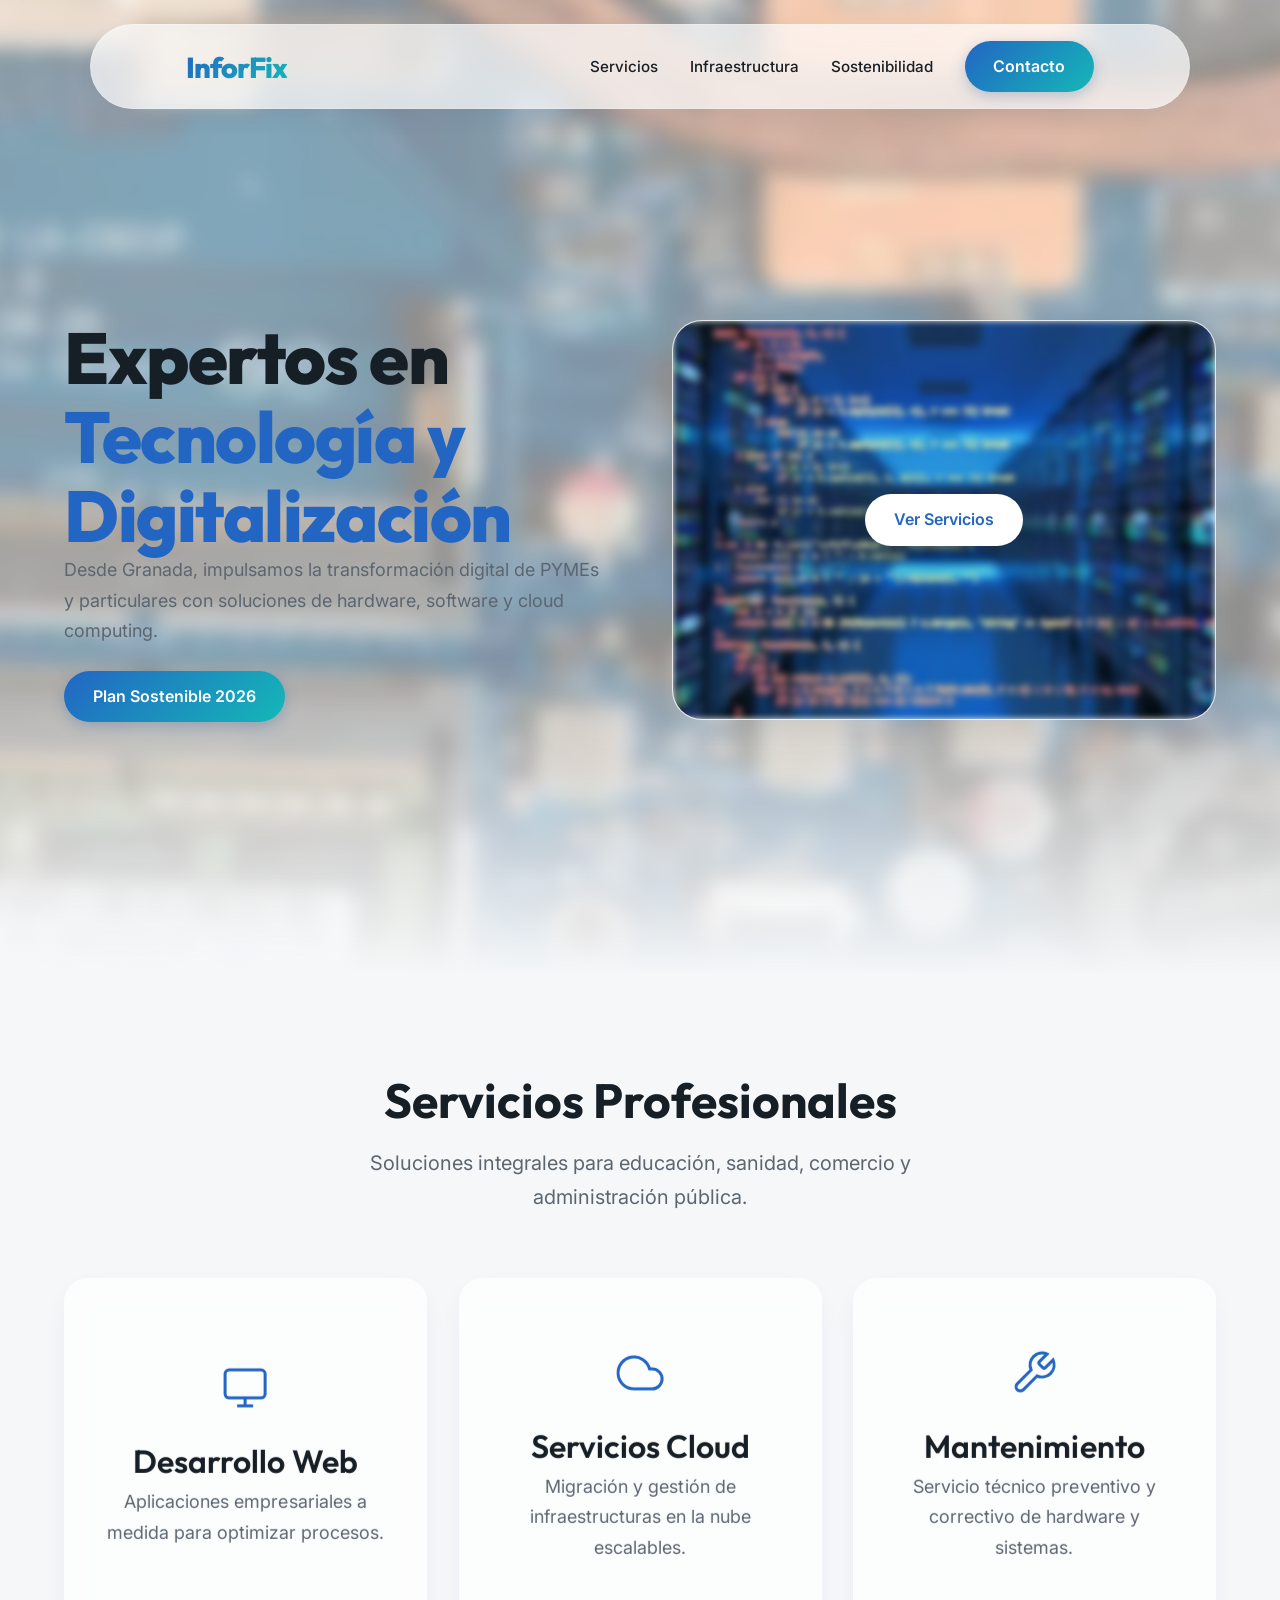
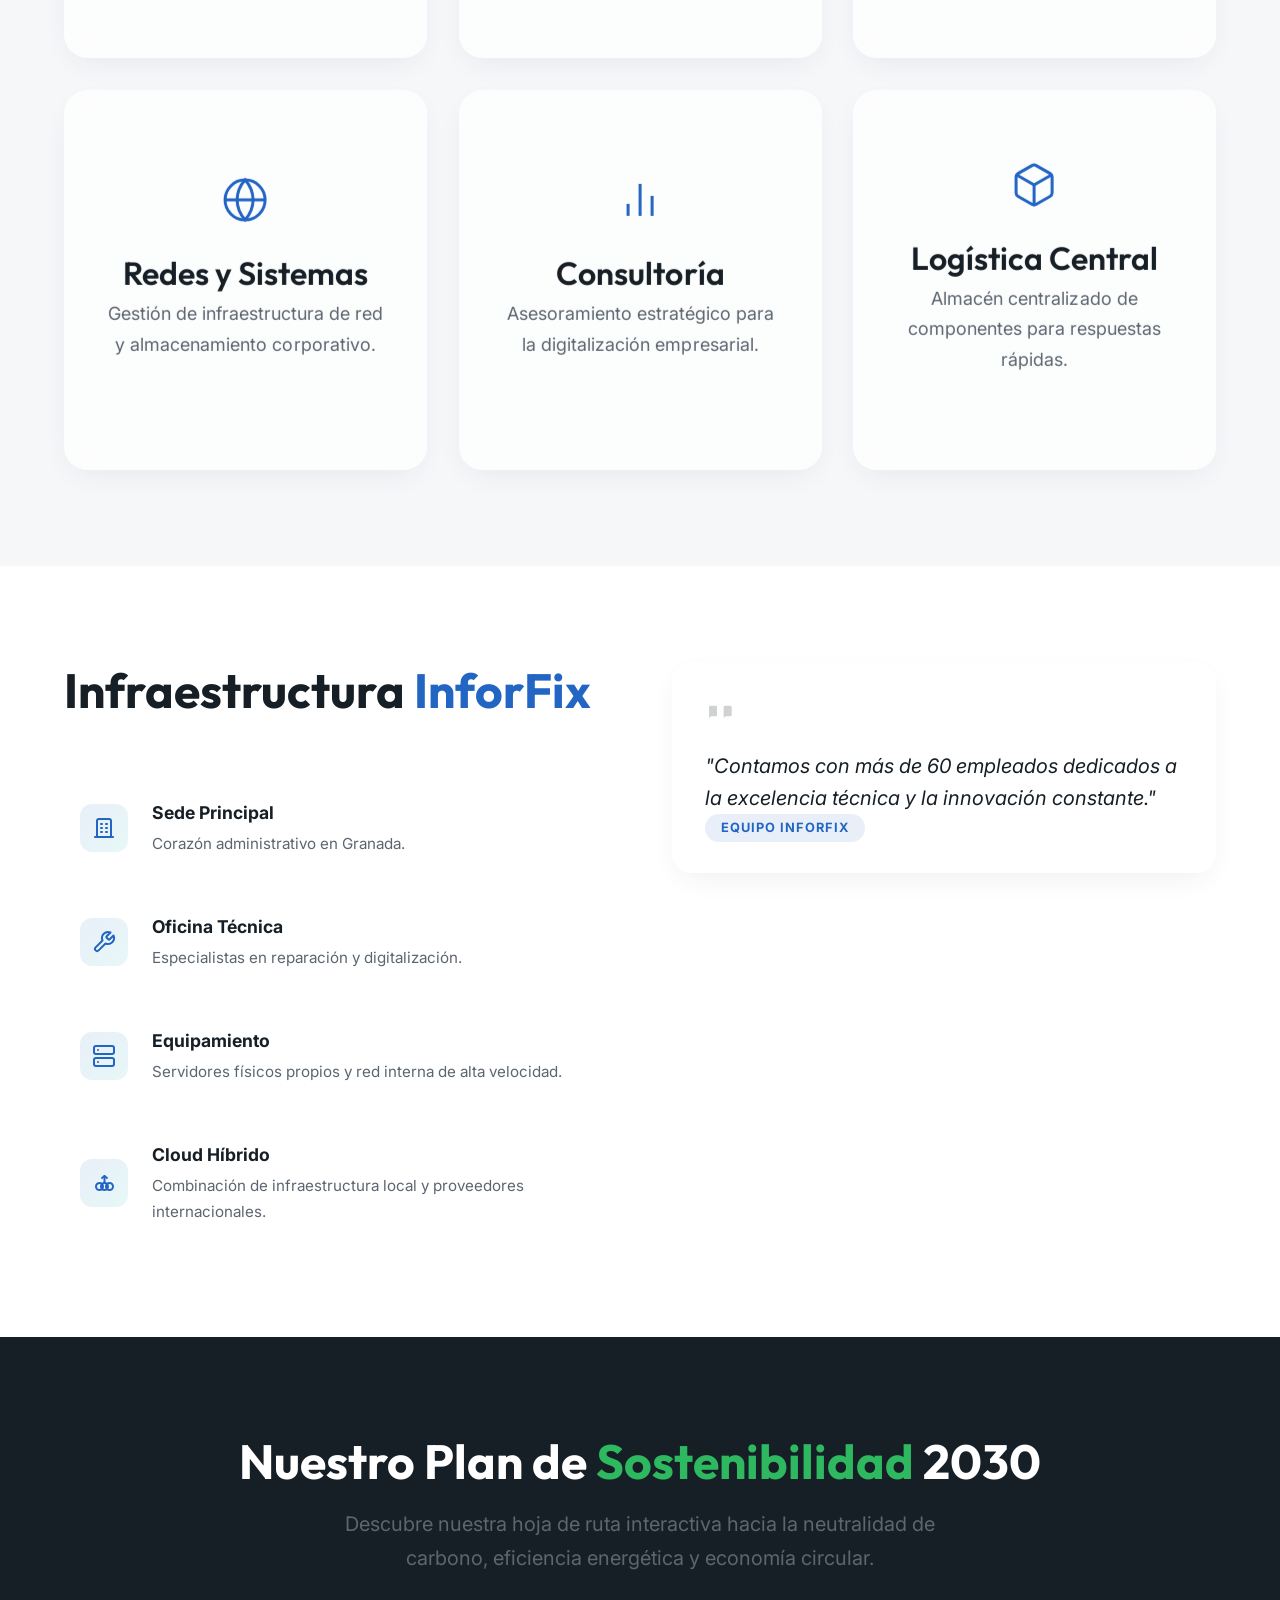
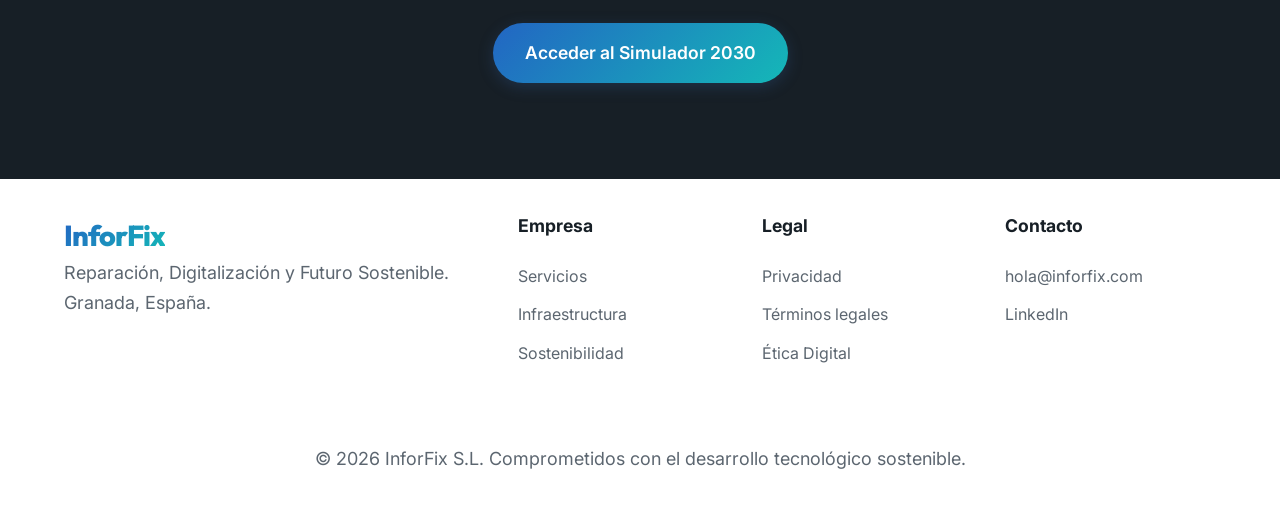
==== index.html @ 0c48928e "style: refactor HTML structure for better readability and update footer with navigation links" ====
<!DOCTYPE html>
<html lang="es">

<head>
    <meta charset="UTF-8">
    <meta name="viewport" content="width=device-width, initial-scale=1.0">
    <title>InforFix | Digitalización y Sostenibilidad</title>

    <!-- SEO Meta Tags -->
    <meta name="description"
        content="InforFix: Líderes en reparación tecnológica, servicios cloud y desarrollo de software en Granada. Comprometidos con la transición hacia una infraestructura sostenible.">
    <meta name="keywords"
        content="InforFix, reparación hardware, digitalización empresas, servicios cloud, Granada, mantenimiento sistemas, sostenibilidad tecnológica">
    <meta name="author" content="InforFix Digital">

    <!-- Preconnect to Google Fonts -->
    <link rel="preconnect" href="https://fonts.googleapis.com">
    <link rel="preconnect" href="https://fonts.gstatic.com" crossorigin>
    <link
        href="https://fonts.googleapis.com/css2?family=Inter:wght@300;400;600;800&family=Outfit:wght@300;400;600;800&display=swap"
        rel="stylesheet">

    <!-- Stylesheets -->
    <link rel="stylesheet" href="css/main.css">
    <link rel="stylesheet" href="css/layout.css">
    <link rel="stylesheet" href="css/components.css">

    <!-- Favicon -->
    <link rel="icon" type="image/svg+xml" href="assets/img/logo.svg">
</head>

<body>
    <header id="main-header" class="glass">
        <nav class="container">
            <div class="mobile-top-bar">
                <div class="logo">
                    <span class="gradient-text">InforFix</span>
                </div>
                <button class="mobile-menu-toggle" aria-label="Toggle Menu">
                    <span class="bar"></span>
                    <span class="bar"></span>
                </button>
            </div>
            <ul class="nav-links">
                <li><a href="#services" class="nav-item">Servicios</a></li>
                <li><a href="#infra" class="nav-item">Infraestructura</a></li>
                <li><a href="sostenibilidad.html" class="nav-item">Sostenibilidad</a></li>
                <li><a href="#contact" class="btn btn-primary">Contacto</a></li>
            </ul>
        </nav>
    </header>

    <main>
        <section id="home" class="hero section">
            <div class="hero-bg-wrapper">
                <img src="assets/img/background_hero.webp" alt="" class="hero-bg-img">
            </div>
            <div class="container hero-grid">
                <div class="hero-content">
                    <h1 class="reveal-text">Expertos en <span class="accent">Tecnología y Digitalización</span></h1>
                    <p class="fade-in">Desde Granada, impulsamos la transformación digital de PYMEs y particulares con
                        soluciones de hardware, software y cloud computing.</p>
                    <div class="cta-group">
                        <a href="sostenibilidad.html" class="btn btn-primary">Plan Sostenible 2026</a>
                    </div>
                </div>
                <div class="hero-visual glass">
                    <img src="assets/img/hero_card.webp" alt="InforFix Services" class="hero-card-img">
                    <a href="#services" class="btn btn-primary hero-center-btn">Ver Servicios</a>
                </div>
            </div>
        </section>

        <section id="services" class="section bg-light">
            <div class="container">
                <h2 class="section-title text-center">Servicios Profesionales</h2>
                <p class="section-subtitle text-center">Soluciones integrales para educación, sanidad, comercio y
                    administración pública.</p>

                <div class="grid col-3 gap-2 mt-4">
                    <!-- Card 1 -->
                    <div class="card-container fade-in">
                        <div class="card-inner">
                            <div class="card-front glass glass-hover">
                                <div class="card-icon">
                                    <svg width="48" height="48" viewBox="0 0 24 24" xmlns="http://www.w3.org/2000/svg"
                                        aria-hidden="true">
                                        <rect x="2" y="3" width="20" height="14" rx="2" ry="2"></rect>
                                        <line x1="8" y1="21" x2="16" y2="21"></line>
                                        <line x1="12" y1="17" x2="12" y2="21"></line>
                                    </svg>
                                </div>
                                <h3>Desarrollo Web</h3>
                                <p>Aplicaciones empresariales a medida para optimizar procesos.</p>
                            </div>
                            <div class="card-back">
                                <div class="card-icon">
                                    <svg width="48" height="48" viewBox="0 0 24 24" xmlns="http://www.w3.org/2000/svg"
                                        aria-hidden="true">
                                        <rect x="2" y="3" width="20" height="14" rx="2" ry="2"></rect>
                                        <line x1="8" y1="21" x2="16" y2="21"></line>
                                        <line x1="12" y1="17" x2="12" y2="21"></line>
                                    </svg>
                                </div>
                                <h3>Detalles Técnicos</h3>
                                <p>Soluciones full-stack, integración de e-commerce avanzada y optimización extrema de
                                    rendimiento SEO para máxima visibilidad.</p>
                            </div>
                        </div>
                    </div>

                    <!-- Card 2 -->
                    <div class="card-container fade-in">
                        <div class="card-inner">
                            <div class="card-front glass glass-hover">
                                <div class="card-icon">
                                    <svg width="48" height="48" viewBox="0 0 24 24" xmlns="http://www.w3.org/2000/svg"
                                        aria-hidden="true">
                                        <path d="M18 10h-1.26A8 8 0 1 0 9 20h9a5 5 0 0 0 0-10z"></path>
                                    </svg>
                                </div>
                                <h3>Servicios Cloud</h3>
                                <p>Migración y gestión de infraestructuras en la nube escalables.</p>
                            </div>
                            <div class="card-back">
                                <div class="card-icon">
                                    <svg width="48" height="48" viewBox="0 0 24 24" xmlns="http://www.w3.org/2000/svg"
                                        aria-hidden="true">
                                        <path d="M18 10h-1.26A8 8 0 1 0 9 20h9a5 5 0 0 0 0-10z"></path>
                                    </svg>
                                </div>
                                <h3>Nube Avanzada</h3>
                                <p>Gestión experta en Azure y AWS, despliegue de nubes híbridas y planes robustos de
                                    redundancia de datos críticos.</p>
                            </div>
                        </div>
                    </div>

                    <!-- Card 3 -->
                    <div class="card-container fade-in">
                        <div class="card-inner">
                            <div class="card-front glass glass-hover">
                                <div class="card-icon">
                                    <svg width="48" height="48" viewBox="0 0 24 24" xmlns="http://www.w3.org/2000/svg"
                                        aria-hidden="true">
                                        <path
                                            d="M14.7 6.3a1 1 0 0 0 0 1.4l1.6 1.6a1 1 0 0 0 1.4 0l3.77-3.77a6 6 0 0 1-7.94 7.94l-6.91 6.91a2.12 2.12 0 0 1-3-3l6.91-6.91a6 6 0 0 1 7.94-7.94l-3.76 3.76z">
                                        </path>
                                    </svg>
                                </div>
                                <h3>Mantenimiento</h3>
                                <p>Servicio técnico preventivo y correctivo de hardware y sistemas.</p>
                            </div>
                            <div class="card-back">
                                <div class="card-icon">
                                    <svg width="48" height="48" viewBox="0 0 24 24" xmlns="http://www.w3.org/2000/svg"
                                        aria-hidden="true">
                                        <path
                                            d="M14.7 6.3a1 1 0 0 0 0 1.4l1.6 1.6a1 1 0 0 0 1.4 0l3.77-3.77a6 6 0 0 1-7.94 7.94l-6.91 6.91a2.12 2.12 0 0 1-3-3l6.91-6.91a6 6 0 0 1 7.94-7.94l-3.76 3.76z">
                                        </path>
                                    </svg>
                                </div>
                                <h3>Soporte 24/7</h3>
                                <p>Gestión integral del ciclo de vida del hardware, reparaciones exprés in-situ y
                                    monitorización remota preventiva.</p>
                            </div>
                        </div>
                    </div>

                    <!-- Card 4 -->
                    <div class="card-container fade-in">
                        <div class="card-inner">
                            <div class="card-front glass glass-hover">
                                <div class="card-icon">
                                    <svg width="48" height="48" viewBox="0 0 24 24" xmlns="http://www.w3.org/2000/svg"
                                        aria-hidden="true">
                                        <circle cx="12" cy="12" r="10"></circle>
                                        <line x1="2" y1="12" x2="22" y2="12"></line>
                                        <path
                                            d="M12 2a15.3 15.3 0 0 1 4 10 15.3 15.3 0 0 1-4 10 15.3 15.3 0 0 1-4-10 15.3 15.3 0 0 1 4-10z">
                                        </path>
                                    </svg>
                                </div>
                                <h3>Redes y Sistemas</h3>
                                <p>Gestión de infraestructura de red y almacenamiento corporativo.</p>
                            </div>
                            <div class="card-back">
                                <div class="card-icon">
                                    <svg width="48" height="48" viewBox="0 0 24 24" xmlns="http://www.w3.org/2000/svg"
                                        aria-hidden="true">
                                        <circle cx="12" cy="12" r="10"></circle>
                                        <line x1="2" y1="12" x2="22" y2="12"></line>
                                        <path
                                            d="M12 2a15.3 15.3 0 0 1 4 10 15.3 15.3 0 0 1-4 10 15.3 15.3 0 0 1-4-10 15.3 15.3 0 0 1 4-10z">
                                        </path>
                                    </svg>
                                </div>
                                <h3>Conectividad</h3>
                                <p>Implementación de fibra de proyectos, VPN corporativas seguras, auditorías de
                                    seguridad y virtualización de servidores.</p>
                            </div>
                        </div>
                    </div>

                    <!-- Card 5 -->
                    <div class="card-container fade-in">
                        <div class="card-inner">
                            <div class="card-front glass glass-hover">
                                <div class="card-icon">
                                    <svg width="48" height="48" viewBox="0 0 24 24" xmlns="http://www.w3.org/2000/svg"
                                        aria-hidden="true">
                                        <line x1="18" y1="20" x2="18" y2="10"></line>
                                        <line x1="12" y1="20" x2="12" y2="4"></line>
                                        <line x1="6" y1="20" x2="6" y2="14"></line>
                                    </svg>
                                </div>
                                <h3>Consultoría</h3>
                                <p>Asesoramiento estratégico para la digitalización empresarial.</p>
                            </div>
                            <div class="card-back">
                                <div class="card-icon">
                                    <svg width="48" height="48" viewBox="0 0 24 24" xmlns="http://www.w3.org/2000/svg"
                                        aria-hidden="true">
                                        <line x1="18" y1="20" x2="18" y2="10"></line>
                                        <line x1="12" y1="20" x2="12" y2="4"></line>
                                        <line x1="6" y1="20" x2="6" y2="14"></line>
                                    </svg>
                                </div>
                                <h3>Estrategia Digital</h3>
                                <p>Auditoría de infraestructuras IT existentes, análisis de ROI tecnológico y creación
                                    de hojas de ruta para la transformación digital.</p>
                            </div>
                        </div>
                    </div>

                    <!-- Card 6 -->
                    <div class="card-container fade-in">
                        <div class="card-inner">
                            <div class="card-front glass glass-hover">
                                <div class="card-icon">
                                    <svg width="48" height="48" viewBox="0 0 24 24" xmlns="http://www.w3.org/2000/svg"
                                        aria-hidden="true">
                                        <path
                                            d="M21 16V8a2 2 0 0 0-1-1.73l-7-4a2 2 0 0 0-2 0l-7 4A2 2 0 0 0 3 8v8a2 2 0 0 0 1 1.73l7 4a2 2 0 0 0 2 0l7-4A2 2 0 0 0 21 16z">
                                        </path>
                                        <polyline points="3.27 6.96 12 12.01 20.73 6.96"></polyline>
                                        <line x1="12" y1="22.08" x2="12" y2="12"></line>
                                    </svg>
                                </div>
                                <h3>Logística Central</h3>
                                <p>Almacén centralizado de componentes para respuestas rápidas.</p>
                            </div>
                            <div class="card-back">
                                <div class="card-icon">
                                    <svg width="48" height="48" viewBox="0 0 24 24" xmlns="http://www.w3.org/2000/svg"
                                        aria-hidden="true">
                                        <path
                                            d="M21 16V8a2 2 0 0 0-1-1.73l-7-4a2 2 0 0 0-2 0l-7 4A2 2 0 0 0 3 8v8a2 2 0 0 0 1 1.73l7 4a2 2 0 0 0 2 0l7-4A2 2 0 0 0 21 16z">
                                        </path>
                                        <polyline points="3.27 6.96 12 12.01 20.73 6.96"></polyline>
                                        <line x1="12" y1="22.08" x2="12" y2="12"></line>
                                    </svg>
                                </div>
                                <h3>Suministros</h3>
                                <p>Control de inventario de componentes críticos y distribución inmediata de repuestos
                                    originales para minimizar tiempos de inactividad.</p>
                            </div>
                        </div>
                    </div>
                </div>
            </div>
        </section>

        <section id="infra" class="section">
            <div class="container">
                <div class="grid col-2 gap-4 items-center">
                    <div class="infra-content">
                        <h2 class="section-title">Infraestructura <span class="accent">InforFix</span></h2>
                        <div class="infra-grid mt-4">
                            <div class="infra-item fade-in">
                                <div class="infra-icon-wrapper">
                                    <svg width="24" height="24" viewBox="0 0 24 24" fill="none" stroke="currentColor" stroke-width="2" stroke-linecap="round" stroke-linejoin="round"><path d="M3 21h18"></path><path d="M9 8h1"></path><path d="M9 12h1"></path><path d="M9 16h1"></path><path d="M14 8h1"></path><path d="M14 12h1"></path><path d="M14 16h1"></path><path d="M5 21V5a2 2 0 0 1 2-2h10a2 2 0 0 1 2 2v16"></path></svg>
                                </div>
                                <div class="infra-text">
                                    <strong>Sede Principal</strong>
                                    <p>Corazón administrativo en Granada.</p>
                                </div>
                            </div>
                            <div class="infra-item fade-in">
                                <div class="infra-icon-wrapper">
                                    <svg width="24" height="24" viewBox="0 0 24 24" fill="none" stroke="currentColor" stroke-width="2" stroke-linecap="round" stroke-linejoin="round"><path d="M14.7 6.3a1 1 0 0 0 0 1.4l1.6 1.6a1 1 0 0 0 1.4 0l3.77-3.77a6 6 0 0 1-7.94 7.94l-6.91 6.91a2.12 2.12 0 0 1-3-3l6.91-6.91a6 6 0 0 1 7.94-7.94l-3.76 3.76z"></path></svg>
                                </div>
                                <div class="infra-text">
                                    <strong>Oficina Técnica</strong>
                                    <p>Especialistas en reparación y digitalización.</p>
                                </div>
                            </div>
                            <div class="infra-item fade-in">
                                <div class="infra-icon-wrapper">
                                    <svg width="24" height="24" viewBox="0 0 24 24" fill="none" stroke="currentColor" stroke-width="2" stroke-linecap="round" stroke-linejoin="round"><rect x="2" y="2" width="20" height="8" rx="2" ry="2"></rect><rect x="2" y="14" width="20" height="8" rx="2" ry="2"></rect><line x1="6" y1="6" x2="6.01" y2="6"></line><line x1="6" y1="18" x2="6.01" y2="18"></line></svg>
                                </div>
                                <div class="infra-text">
                                    <strong>Equipamiento</strong>
                                    <p>Servidores físicos propios y red interna de alta velocidad.</p>
                                </div>
                            </div>
                            <div class="infra-item fade-in">
                                <div class="infra-icon-wrapper">
                                    <svg width="24" height="24" viewBox="0 0 24 24" fill="none" stroke="currentColor" stroke-width="2" stroke-linecap="round" stroke-linejoin="round"><path d="M17.5 19a3.5 3.5 0 1 1 0-7 3.5 3.5 0 0 1 0 7z"></path><path d="M12.5 19a3.5 3.5 0 1 1 0-7 3.5 3.5 0 0 1 0 7z"></path><path d="M7.5 19a3.5 3.5 0 1 1 0-7 3.5 3.5 0 0 1 0 7z"></path><path d="M12.5 12V5"></path><path d="M10 7l2.5-2 2.5 2"></path></svg>
                                </div>
                                <div class="infra-text">
                                    <strong>Cloud Híbrido</strong>
                                    <p>Combinación de infraestructura local y proveedores internacionales.</p>
                                </div>
                            </div>
                        </div>
                    </div>
                    <div class="quote-card fade-in">
                        <div class="glass-box">
                            <div class="quote-icon">
                                <svg width="32" height="32" viewBox="0 0 24 24" fill="currentColor" opacity="0.2"><path d="M14.017 21L14.017 18C14.017 16.8954 14.9124 16 16.017 16H19.017C19.5693 16 20.017 15.5523 20.017 15V9C20.017 8.44772 19.5693 8 19.017 8H15.017C14.4647 8 14.017 8.44772 14.017 9V15M3.017 21L3.017 18C3.017 16.8954 3.91243 16 5.017 16H8.017C8.56928 16 9.017 15.5523 9.017 15V9C9.017 8.44772 8.56928 8 8.017 8H4.017C3.46472 8 3.017 8.44772 3.017 9V15"></path></svg>
                            </div>
                            <blockquote>
                                "Contamos con más de 60 empleados dedicados a la excelencia técnica y la innovación constante."
                            </blockquote>
                            <div class="quote-author mt-2">
                                <span class="badge badge-primary">Equipo InforFix</span>
                            </div>
                        </div>
                    </div>
                </div>
            </div>
        </section>

        <section id="sustainability-cta" class="section bg-dark text-white text-center">
            <div class="container fade-in">
                <h2 class="section-title">Nuestro Plan de <span style="color:var(--eco)">Sostenibilidad</span> 2030</h2>
                <p class="section-subtitle mt-4">Descubre nuestra hoja de ruta interactiva hacia la neutralidad de
                    carbono, eficiencia energética y economía circular.</p>
                <div style="margin-top: 3rem;">
                    <a href="sostenibilidad.html" class="btn btn-primary"
                        style="font-size: 1.1rem; padding: 1rem 2rem;">
                        Acceder al Simulador 2030
                    </a>
                </div>
            </div>
        </section>
    </main>

    <footer id="main-footer">
        <div class="container footer-grid">
            <div class="footer-info">
                <span class="logo gradient-text">InforFix</span>
                <p>Reparación, Digitalización y Futuro Sostenible.<br>Granada, España.</p>
            </div>
            <div class="footer-links">
                <h4>Empresa</h4>
                <ul>
                    <li><a href="#services">Servicios</a></li>
                    <li><a href="#infra">Infraestructura</a></li>
                    <li><a href="sostenibilidad.html">Sostenibilidad</a></li>
                </ul>
            </div>
            <div class="footer-links">
                <h4>Legal</h4>
                <ul>
                    <li><a href="#">Privacidad</a></li>
                    <li><a href="#">Términos legales</a></li>
                    <li><a href="#">Ética Digital</a></li>
                </ul>
            </div>
            <div class="footer-links">
                <h4>Contacto</h4>
                <ul>
                    <li><a href="mailto:hola@inforfix.com">hola@inforfix.com</a></li>
                    <li><a href="#">LinkedIn</a></li>
                </ul>
            </div>
        </div>
        <div class="footer-bottom">
            <p>&copy; 2026 InforFix S.L. Comprometidos con el desarrollo tecnológico sostenible.</p>
        </div>
    </footer>

    <!-- Scripts -->
    <script src="js/main.js"></script>
</body>

</html>
---- css/main.css ----
/* DESIGN SYSTEM - main.css */
:root {
    /* Color Palette - InforFix Tech-Eco Theme (HSL) */
    --primary-h: 215;
    /* Tech Blue */
    --primary-s: 70%;
    --primary-l: 45%;
    --primary: hsl(var(--primary-h), var(--primary-s), var(--primary-l));

    --eco-h: 142;
    /* Eco Green */
    --eco-s: 60%;
    --eco-l: 45%;
    --eco: hsl(var(--eco-h), var(--eco-s), var(--eco-l));

    --accent-h: 180;
    --accent: hsl(var(--accent-h), 80%, 40%);

    --text-main: hsl(210, 25%, 12%);
    --text-muted: hsl(210, 10%, 40%);
    --bg-white: hsl(0, 0%, 100%);
    --bg-light: hsl(215, 20%, 97%);

    /* Shadows & Glassmorphism */
    --shadow-soft: 0 10px 30px -10px hsla(var(--primary-h), 50%, 20%, 0.1);
    --glass-bg: hsla(0, 0%, 100%, 0.7);
    --glass-border: hsla(0, 0%, 100%, 0.2);

    /* Typography - Responsive */
    --font-heading: 'Outfit', sans-serif;
    --font-body: 'Inter', sans-serif;
    
    /* Responsive Heading Sizes */
    --fs-h1: clamp(2.5rem, 8vw, 4.5rem);
    --fs-h2: clamp(2rem, 6vw, 3rem);
    --fs-h3: clamp(1.5rem, 4vw, 2rem);
    --fs-body: clamp(1rem, 2vw, 1.125rem);
    
    /* Spacing - Responsive */
    --space-1: 0.5rem;
    --space-2: 1rem;
    --space-3: 2rem;
    --space-4: clamp(3rem, 10vw, 6rem);
    --space-5: clamp(5rem, 15vw, 10rem);

    /* Transitions */
    --transition: all 0.3s cubic-bezier(0.4, 0, 0.2, 1);
}

/* Reset & Base Styles */
*,
*::before,
*::after {
    box-sizing: border-box;
    margin: 0;
    padding: 0;
}

html {
    scroll-behavior: smooth;
}

body {
    font-family: var(--font-body);
    color: var(--text-main);
    background-color: var(--bg-white);
    line-height: 1.6;
    overflow-x: hidden;
}

h1 {
    font-size: var(--fs-h1);
    font-weight: 800;
    line-height: 1.1;
    letter-spacing: -0.02em;
    font-family: var(--font-heading);
}

h2 {
    font-size: var(--fs-h2);
    font-weight: 700;
    line-height: 1.2;
    font-family: var(--font-heading);
}

h3 {
    font-size: var(--fs-h3);
    font-weight: 600;
    font-family: var(--font-heading);
}

p {
    line-height: 1.7;
    margin-bottom: 1.5rem;
    color: var(--text-muted);
    font-size: var(--fs-body);
}

.logo {
    font-family: 'Outfit', sans-serif;
    font-weight: 800;
    font-size: 1.8rem;
    letter-spacing: -1px;
}

ul {
    list-style: none;
}

a {
    text-decoration: none;
    color: inherit;
    transition: var(--transition);
}

img {
    max-width: 100%;
    display: block;
}

/* Typography Utilities */
.gradient-text {
    background: linear-gradient(135deg, var(--primary), var(--accent));
    -webkit-background-clip: text;
    background-clip: text;
    -webkit-text-fill-color: transparent;
}

.text-center {
    text-align: center;
}

.mt-4 {
    margin-top: 4rem;
}

.section-title {
    font-size: clamp(2rem, 5vw, 3rem);
    margin-bottom: 1rem;
}

.section-subtitle {
    color: var(--text-muted);
    font-size: 1.25rem;
    max-width: 600px;
    margin: 0 auto;
}

.accent {
    color: var(--primary);
}
---- css/layout.css ----
/* LAYOUT - layout.css */

.container {
    width: 90%;
    max-width: 1200px;
    margin: 0 auto;
}

main {
    margin: 0;
    padding: 0;
}

.section {
    padding: var(--space-4) 0;
}

.hero {
    position: relative;
    overflow: hidden;
    padding-top: 10rem; /* Space for fixed header */
}

/* Seamless transition to next section */
.hero::after {
    content: '';
    position: absolute;
    bottom: -1px; /* Slight overlap to prevent 1px lines */
    left: 0;
    width: 100%;
    height: 20rem; /* Very tall fade for maximum smoothness */
    background: linear-gradient(to bottom, transparent, var(--bg-light));
    pointer-events: none;
    z-index: 1;
}

.hero-bg-wrapper {
    position: absolute;
    top: 50%;
    left: 50%;
    width: 140%; /* Wider bleed for parallax */
    height: 150%; /* Taller bleed for parallax scroll */
    transform: translate(-50%, -50%);
    z-index: -1;
    pointer-events: none;
    will-change: transform; /* Performance optimization */
}

.hero-bg-img {
    width: 100%;
    height: 100%;
    object-fit: cover;
    filter: blur(10px) opacity(0.50);
    /* "strong blur" as requested */
}

.bg-light {
    background-color: var(--bg-light);
}

/* Navigation Layout */
header nav {
    display: flex;
    justify-content: space-between;
    align-items: center;
    padding: 1rem 2.5rem;
}

.mobile-top-bar {
    display: flex;
    align-items: center;
    justify-content: space-between;
}

.nav-links {
    display: flex;
    gap: 2rem;
    align-items: center;
}

.nav-item {
    font-weight: 500;
    color: var(--text-main);
    transition: var(--transition);
    display: inline-block;
}

.nav-item:hover {
    color: var(--primary);
    transform: translateY(-2px);
}

/* Grid System */
.grid {
    display: grid;
}

.col-3 {
    grid-template-columns: repeat(auto-fit, minmax(min(100%, 320px), 1fr));
}

.col-4 {
    grid-template-columns: repeat(auto-fit, minmax(min(100%, 240px), 1fr));
}

.col-2 {
    grid-template-columns: repeat(auto-fit, minmax(min(100%, 450px), 1fr));
}

.gap-2 {
    gap: 2rem;
}

.gap-4 {
    gap: 4rem;
}

/* Hero Specific Layout */
.hero-grid {
    display: grid;
    grid-template-columns: 1fr 1fr;
    align-items: center;
    gap: 4rem;
    min-height: 80vh;
    position: relative;
    z-index: 2; /* Over the fade overlay */
}

@media (max-width: 968px) {
    .logo {
        font-size: 1.5rem;
    }

    header nav {
        padding: 1rem 1.5rem;
        width: 100%;
    }

    .mobile-top-bar {
        width: 100%;
        display: flex;
        justify-content: space-between;
        align-items: center;
    }

    .hero-grid {
        grid-template-columns: 1fr;
        text-align: center;
        gap: 2rem;
        padding-bottom: var(--space-4);
    }

    .cta-group {
        display: flex;
        flex-direction: column;
        gap: 1rem;
        width: 100%;
        max-width: 300px;
        margin: 0 auto;
    }

    .cta-group .btn {
        width: 100%;
        text-align: center;
    }

    .mobile-menu-toggle {
        display: flex;
    }

    .nav-links {
        display: none;
        flex-direction: column;
        width: 100%;
        padding: 2rem 0;
        gap: 2rem;
        text-align: center;
        justify-content: center;
        flex: 1; /* Take up vertical space in column nav */
    }

    .nav-links.mobile-active {
        display: flex;
    }

    /* Floating Expanded Pill State */
    header.glass.mobile-nav-open {
        top: 1.5rem;
        left: 50%;
        transform: translateX(-50%);
        width: clamp(300px, 90%, 1100px);
        height: auto;
        border-radius: 32px;
        padding-top: 1rem;
        padding-bottom: 2rem;
    }

    header.glass.mobile-nav-open nav {
        flex-direction: column;
        height: auto;
        justify-content: flex-start;
    }

    header.glass.mobile-nav-open .mobile-top-bar {
        width: 100%;
        display: flex;
        justify-content: space-between;
        align-items: center;
        padding-bottom: 2rem;
        border-bottom: 1px solid var(--glass-border);
    }
}

/* Footer Layout */
.footer-grid {
    display: grid;
    grid-template-columns: 2fr 1fr 1fr 1fr;
    gap: 2rem;
    padding: var(--space-3) 0;
    border-top: 1px solid var(--glass-border);
}

.footer-links h4 {
    margin-bottom: 1.5rem;
    font-size: 1.1rem;
    color: var(--text-main);
}

.footer-links ul {
    list-style: none;
    padding: 0;
    margin: 0;
}

.footer-links li {
    margin-bottom: 0.8rem;
}

.footer-links a {
    color: var(--text-muted);
    text-decoration: none;
    transition: var(--transition);
    display: inline-block;
}

.footer-links a:hover {
    color: var(--primary);
    transform: translateX(5px);
}


@media (max-width: 968px) {
    .footer-grid {
        grid-template-columns: repeat(2, 1fr);
    }
}

@media (max-width: 576px) {
    .footer-grid {
        grid-template-columns: 1fr;
    }
}

.footer-bottom {
    text-align: center;
    padding: 2rem 1.5rem; /* Added horizontal padding */
    border-top: 1px solid var(--glass-border);
    font-size: 0.9rem;
    color: var(--text-muted);
    line-height: 1.5;
}
---- css/components.css ----
/* COMPONENTS - components.css */

/* Glassmorphism Effect */
.glass {
    background: var(--glass-bg);
    backdrop-filter: blur(12px);
    -webkit-backdrop-filter: blur(12px);
    border: 1px solid var(--glass-border);
    box-shadow: var(--shadow-soft);
}

header.glass {
    position: fixed;
    top: 1.5rem;
    /* Floating pill */
    left: 50%;
    transform: translateX(-50%);
    z-index: 1000;
    border-radius: 100px;
    width: clamp(300px, 90%, 1100px);
    transition: all 0.5s cubic-bezier(0.4, 0, 0.2, 1);
}

/* Modal Open State */
header.glass.mobile-nav-open {
    background: rgba(10, 15, 25, 0.95);
    /* Dark premium glass */
    backdrop-filter: blur(30px);
    -webkit-backdrop-filter: blur(30px);
    border-color: rgba(255, 255, 255, 0.1);
}

header.glass.mobile-nav-open .logo span {
    color: white;
    /* Invert logo for dark menu */
}

header.glass.mobile-nav-open .bar {
    background-color: white;
    /* Invert toggle for dark menu */
}

.mobile-menu-toggle {
    display: none;
    flex-direction: column;
    gap: 6px;
    background: transparent;
    border: none;
    cursor: pointer;
    padding: 0.5rem;
    z-index: 1100;
}

.mobile-menu-toggle .bar {
    width: 25px;
    height: 2px;
    background-color: var(--primary);
    border-radius: 2px;
    transition: var(--transition);
}

/* Active state for hamburger to X morph */
.mobile-menu-toggle.is-active .bar:nth-child(1) {
    transform: translateY(4px) rotate(45deg);
}

.mobile-menu-toggle.is-active .bar:nth-child(2) {
    transform: translateY(-4px) rotate(-45deg);
}

/* Buttons */
.btn {
    padding: 0.8rem 1.8rem;
    border-radius: 50px;
    font-weight: 600;
    display: inline-block;
    cursor: pointer;
    border: none;
    font-size: 1rem;
}

.btn-primary {
    background: linear-gradient(135deg, var(--primary), var(--accent));
    color: white;
    box-shadow: 0 4px 15px hsla(var(--primary-h), 50%, 40%, 0.3);
}

.btn-primary:hover {
    transform: translateY(-2px);
    box-shadow: 0 6px 20px hsla(var(--primary-h), 50%, 40%, 0.4);
}

/* 3D Flip Cards */
.card-container {
    perspective: 1500px;
    height: 380px;
    /* Fixed height for 3D stability */
    width: 100%;
}

.card-inner {
    position: relative;
    width: 100%;
    height: 100%;
    text-align: center;
    transition: transform 0.8s cubic-bezier(0.4, 0, 0.2, 1);
    transform-style: preserve-3d;
    cursor: pointer;
    will-change: transform;
    /* Hint to GPU */
}

/* Hover on desktop, .is-flipped for mobile JS */
.card-container:hover .card-inner,
.card-inner.is-flipped {
    transform: rotateY(180deg);
}

.card-front,
.card-back {
    position: absolute;
    width: 100%;
    height: 100%;
    -webkit-backface-visibility: hidden;
    backface-visibility: hidden;
    border-radius: 24px;
    display: flex;
    flex-direction: column;
    justify-content: center;
    align-items: center;
    padding: 2.5rem;
    box-shadow: var(--shadow-soft);
    overflow: hidden;
}

.card-front {
    /* Restore Glass Style */
    background: var(--glass-bg);
    backdrop-filter: blur(12px);
    -webkit-backdrop-filter: blur(12px);
    border: 1px solid var(--glass-border);
    transform: translateZ(1px);
    /* Position in front */
}

.card-back {
    background: linear-gradient(135deg, var(--primary), var(--accent));
    color: white;
    transform: rotateY(180deg) translateZ(1px);
    /* Position in back relative to inner */
    padding: 2rem;
}

.card-back {
    background: linear-gradient(135deg, var(--primary), var(--accent));
    color: white;
    transform: rotateY(180deg) translateZ(1px);
    padding: 2rem;
}

.card-back .card-icon {
    opacity: 0.2;
    position: absolute;
    top: -10px;
    right: -10px;
    transform: scale(3) rotate(-15deg);
    color: white;
}

.card-back .card-icon svg {
    stroke: white;
}

.card-back h3 {
    color: white;
    margin-bottom: 1rem;
}

.card-back p {
    color: rgba(255, 255, 255, 0.9);
    font-size: 0.95rem;
    line-height: 1.6;
}

.card-icon {
    font-size: 3rem;
    margin-bottom: 1.5rem;
    color: var(--primary);
    display: flex;
    align-items: center;
    justify-content: center;
}

.card-icon svg {
    width: 48px !important;
    height: 48px !important;
    min-width: 48px;
    min-height: 48px;
    display: block;
    stroke-width: 1.5;
    fill: none;
    stroke: currentColor;
    transition: var(--transition);
}

.card-container:hover .card-front .card-icon svg {
    transform: scale(1.1) rotate(-5deg);
    stroke: var(--accent);
}

/* Hero Visual Animation */
.hero-visual {
    height: clamp(300px, 50vh, 400px);
    border-radius: 30px;
    display: flex;
    justify-content: center;
    align-items: center;
    overflow: hidden;
    position: relative;
    width: 100%;
}

.blob {
    width: 250px;
    height: 250px;
    background: linear-gradient(135deg, var(--primary), var(--accent));
    border-radius: 40% 60% 70% 30% / 40% 50% 60% 50%;
    animation: morph 8s ease-in-out infinite;
    filter: blur(40px);
    opacity: 0.6;
}

@keyframes morph {
    0% {
        border-radius: 40% 60% 70% 30% / 40% 50% 60% 50%;
    }

    34% {
        border-radius: 70% 30% 50% 50% / 30% 30% 70% 70%;
    }

    67% {
        border-radius: 100% 60% 60% 100% / 100% 100% 60% 60%;
    }

    100% {
        border-radius: 40% 60% 70% 30% / 40% 50% 60% 50%;
    }
}

.hero-card-img {
    position: absolute;
    top: 0;
    left: 0;
    width: 100%;
    height: 100%;
    object-fit: cover;
    padding: 0;
    filter: brightness(0.9) blur(3px);
    transition: transform 0.6s cubic-bezier(0.2, 0.8, 0.2, 1),
        filter 0.6s cubic-bezier(0.2, 0.8, 0.2, 1);
    z-index: 1;
    will-change: transform, filter;
    /* Optimization */
}

.hero-visual:hover .hero-card-img {
    transform: scale(1.1);
    filter: brightness(1.05) blur(0);
}

.hero-center-btn {
    position: relative;
    z-index: 2;
    transition: var(--transition);
    background: white;
    color: var(--primary);
    box-shadow: 0 10px 30px rgba(0, 0, 0, 0.2);
}

.hero-visual:hover .hero-center-btn {
    transform: scale(1.05);
    background: var(--primary);
    color: white;
}

/* Nav Items */
.nav-item {
    font-weight: 500;
    font-size: 0.95rem;
    position: relative;
}

.nav-item::after {
    content: '';
    position: absolute;
    bottom: -4px;
    left: 0;
    width: 0;
    height: 2px;
    background: var(--primary);
    transition: var(--transition);
}

.nav-item:hover::after {
    width: 100%;
}

/* Diagnosis Grid */
.bg-dark {
    background-color: var(--text-main);
    color: white;
}

.diagnosis-grid {
    display: grid;
    grid-template-columns: repeat(auto-fit, minmax(min(100%, 280px), 1fr));
    gap: 1.5rem;
}

.diagnosis-item {
    padding: 1.5rem;
    border-left: 4px solid var(--eco);
    background: rgba(255, 255, 255, 0.05);
    border-radius: 0 16px 16px 0;
    transition: var(--transition);
}

.diagnosis-item:hover {
    background: rgba(255, 255, 255, 0.1);
    transform: translateX(10px);
}

.diagnosis-item h4 {
    color: var(--eco);
    margin-bottom: 0.5rem;
    font-size: 1.25rem;
}

.border-eco {
    border-color: var(--eco);
}

/* Infrastructure Section */
.infra-grid {
    display: flex;
    flex-direction: column;
    gap: 1.5rem;
}

.infra-item {
    display: flex;
    align-items: center;
    gap: 1.5rem;
    padding: 1rem;
    border-radius: 12px;
    transition: var(--transition);
}

.infra-item:hover {
    background: hsla(var(--primary-h), var(--primary-s), var(--primary-l), 0.03);
    transform: translateX(10px);
}

.infra-icon-wrapper {
    width: 48px;
    height: 48px;
    background: linear-gradient(135deg, hsla(var(--primary-h), var(--primary-s), var(--primary-l), 0.1), hsla(var(--accent-h), 80%, 40%, 0.1));
    color: var(--primary);
    border-radius: 12px;
    display: flex;
    align-items: center;
    justify-content: center;
    flex-shrink: 0;
    transition: var(--transition);
}

.infra-item:hover .infra-icon-wrapper {
    transform: scale(1.1) rotate(5deg);
    background: linear-gradient(135deg, var(--primary), var(--accent));
    color: white;
    box-shadow: 0 8px 15px hsla(var(--primary-h), 50%, 40%, 0.3);
}

.infra-text strong {
    display: block;
    font-size: 1.1rem;
    color: var(--text-main);
    margin-bottom: 0.25rem;
}

.infra-text p {
    margin: 0;
    font-size: 0.95rem;
    color: var(--text-muted);
}

.quote-card blockquote {
    font-size: 1.25rem;
    font-style: italic;
    color: var(--text-main);
    line-height: 1.6;
    margin: 0;
    position: relative;
    z-index: 1;
}

.quote-icon {
    margin-bottom: 1rem;
}

.badge {
    padding: 0.4rem 1rem;
    border-radius: 50px;
    font-size: 0.8rem;
    font-weight: 700;
    text-transform: uppercase;
    letter-spacing: 1px;
}

.badge-primary {
    background: hsla(var(--primary-h), var(--primary-s), var(--primary-l), 0.1);
    color: var(--primary);
}

.glass-box {
    background: var(--glass-bg);
    backdrop-filter: blur(12px);
    -webkit-backdrop-filter: blur(12px);
    border: 1px solid var(--glass-border);
    border-radius: 20px;
    padding: 2rem;
    box-shadow: var(--shadow-soft);
    transition: var(--transition);
}

.glass-box:hover {
    transform: translateY(-5px);
    box-shadow: 0 20px 40px -15px hsla(var(--primary-h), 50%, 20%, 0.15);
    border-color: hsla(var(--primary-h), var(--primary-s), var(--primary-l), 0.3);
}

/* Responsive Overrides */
@media (max-width: 968px) {
    .nav-links.mobile-active {
        display: flex;
        padding: 2rem 0 1rem 0;
    }

    .nav-links.mobile-active li {
        opacity: 0;
        transform: translateY(15px);
        animation: slideInUp 0.4s ease forwards;
    }

    .nav-links.mobile-active li:nth-child(1) {
        animation-delay: 0.1s;
    }

    .nav-links.mobile-active li:nth-child(2) {
        animation-delay: 0.2s;
    }

    .nav-links.mobile-active li:nth-child(3) {
        animation-delay: 0.3s;
    }

    .nav-links.mobile-active li:nth-child(4) {
        animation-delay: 0.4s;
    }

    .nav-links.mobile-active a {
        font-size: 1.5rem;
        color: white;
        font-weight: 600;
    }

    @keyframes slideInUp {
        to {
            opacity: 1;
            transform: translateY(0);
        }
    }

    .mobile-menu-toggle {
        display: flex !important;
        /* Ensure visibility */
    }

    .diagnosis-grid {
        grid-template-columns: 1fr;
    }

    .col-3,
    .col-2 {
        grid-template-columns: 1fr !important;
    }

    .hero-visual {
        height: 300px;
    }
}
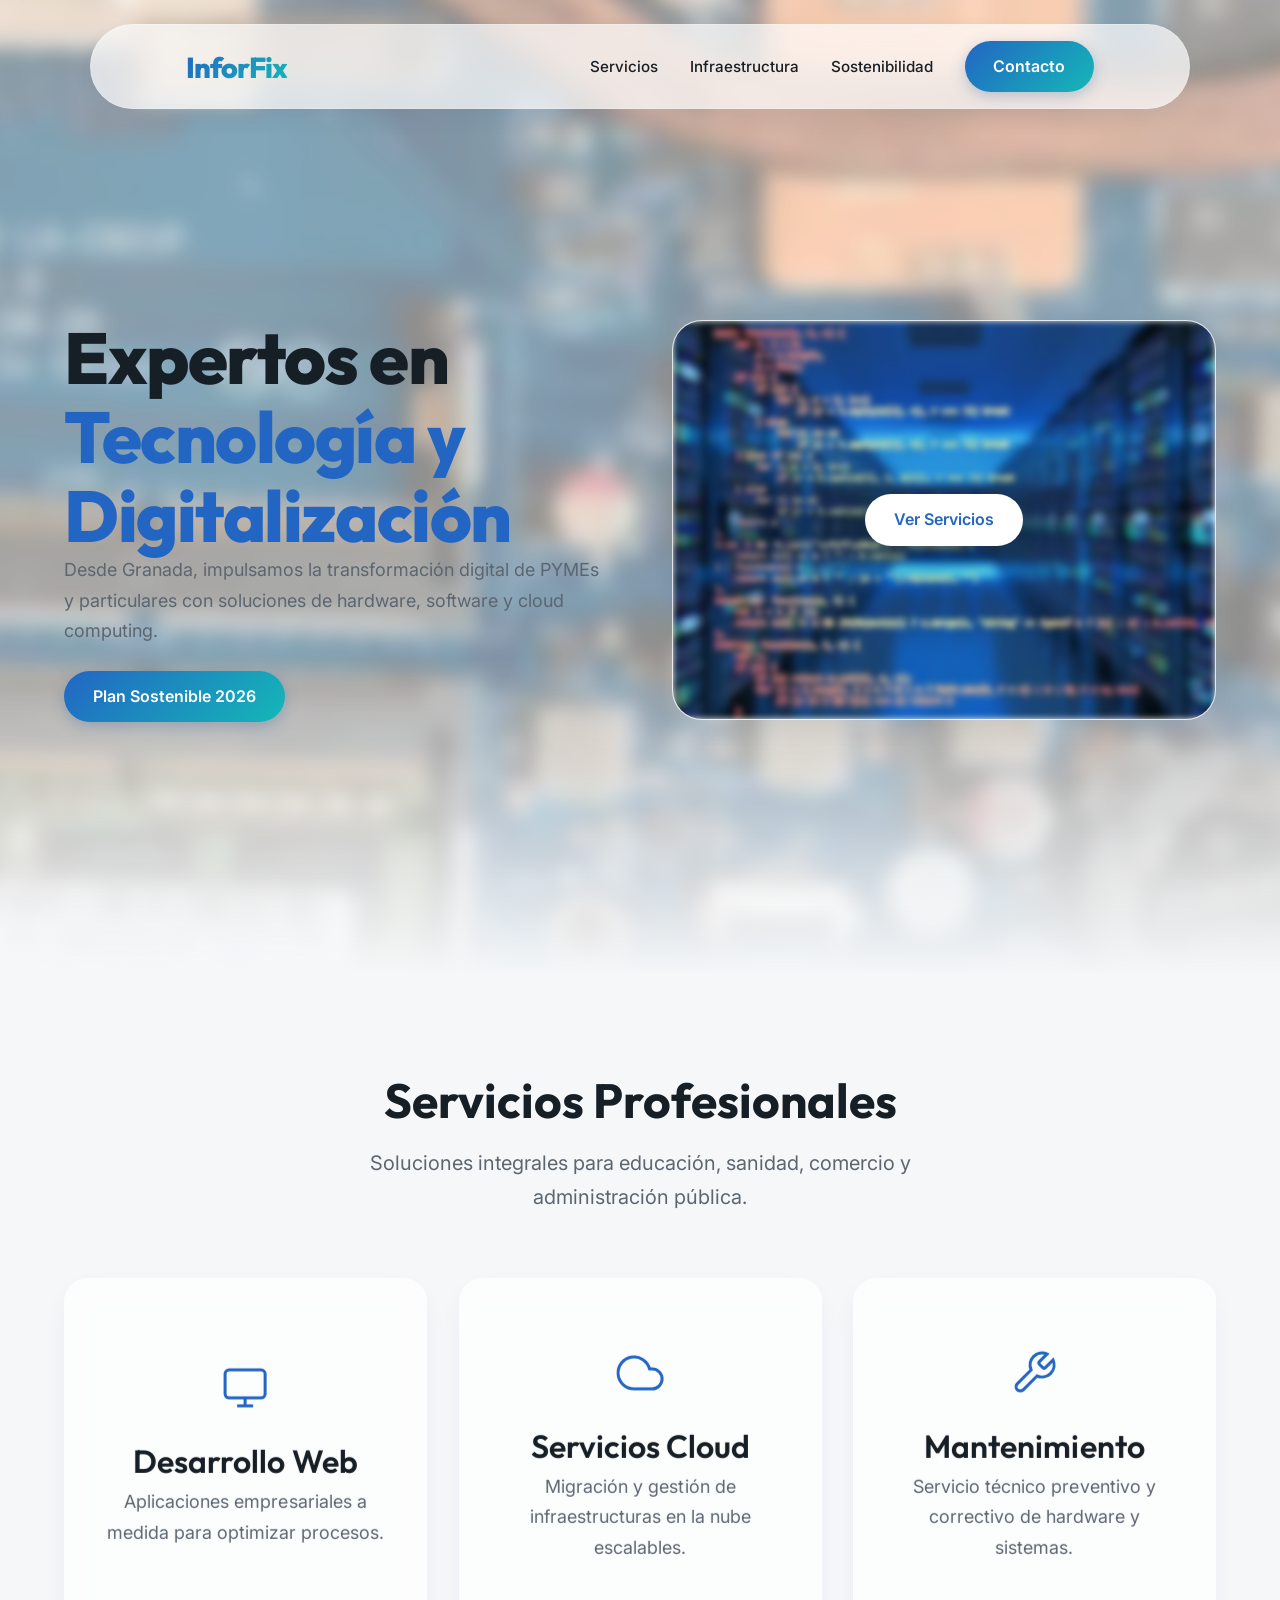
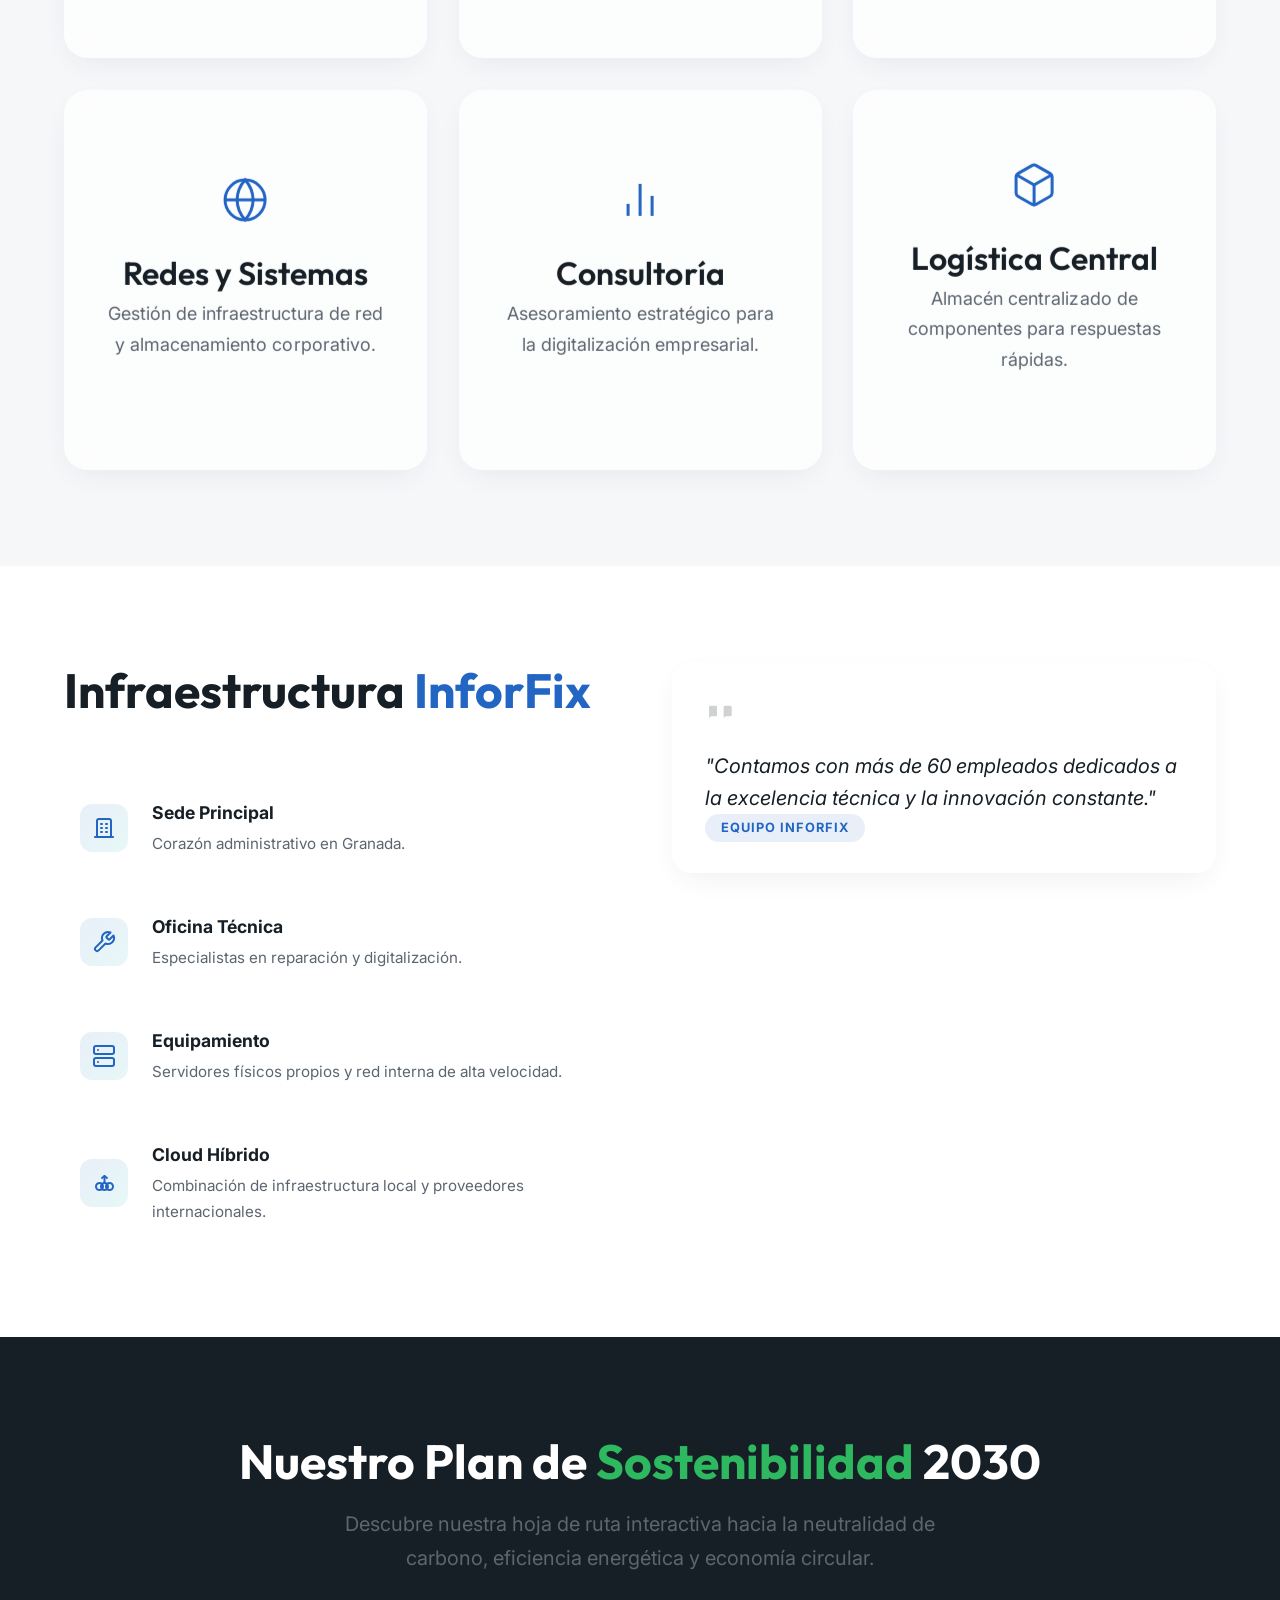
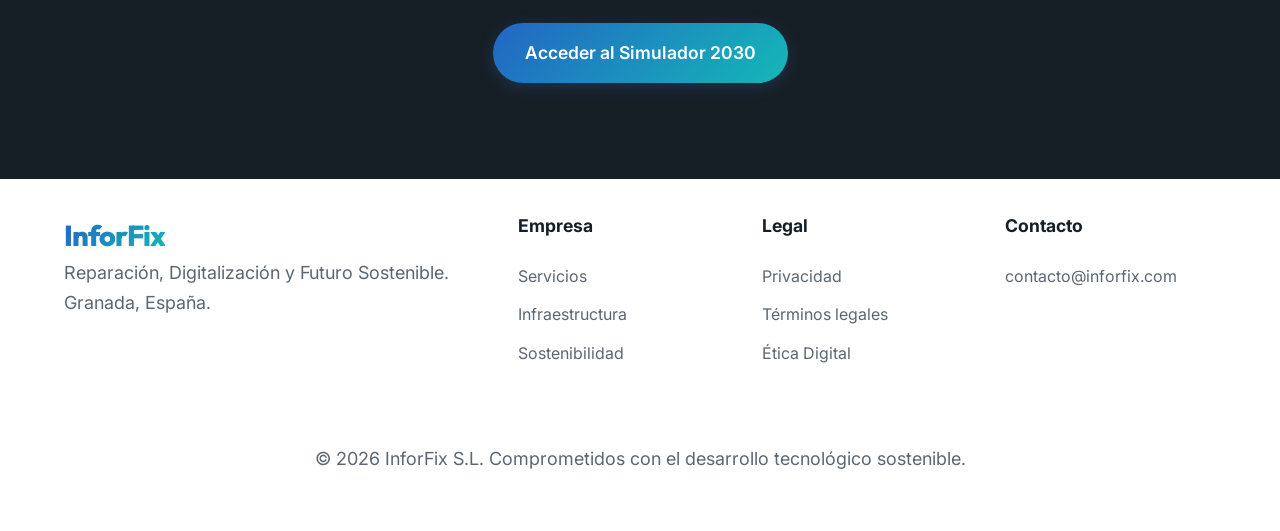
==== commit 1a8954d8: "feat: complete industrial-standard legal pages, infrastructure UI overhaul and global hover feedback" ====
--- a/index.html
+++ b/index.html
@@ -279,7 +279,17 @@
                         <div class="infra-grid mt-4">
                             <div class="infra-item fade-in">
                                 <div class="infra-icon-wrapper">
-                                    <svg width="24" height="24" viewBox="0 0 24 24" fill="none" stroke="currentColor" stroke-width="2" stroke-linecap="round" stroke-linejoin="round"><path d="M3 21h18"></path><path d="M9 8h1"></path><path d="M9 12h1"></path><path d="M9 16h1"></path><path d="M14 8h1"></path><path d="M14 12h1"></path><path d="M14 16h1"></path><path d="M5 21V5a2 2 0 0 1 2-2h10a2 2 0 0 1 2 2v16"></path></svg>
+                                    <svg width="24" height="24" viewBox="0 0 24 24" fill="none" stroke="currentColor"
+                                        stroke-width="2" stroke-linecap="round" stroke-linejoin="round">
+                                        <path d="M3 21h18"></path>
+                                        <path d="M9 8h1"></path>
+                                        <path d="M9 12h1"></path>
+                                        <path d="M9 16h1"></path>
+                                        <path d="M14 8h1"></path>
+                                        <path d="M14 12h1"></path>
+                                        <path d="M14 16h1"></path>
+                                        <path d="M5 21V5a2 2 0 0 1 2-2h10a2 2 0 0 1 2 2v16"></path>
+                                    </svg>
                                 </div>
                                 <div class="infra-text">
                                     <strong>Sede Principal</strong>
@@ -288,7 +298,12 @@
                             </div>
                             <div class="infra-item fade-in">
                                 <div class="infra-icon-wrapper">
-                                    <svg width="24" height="24" viewBox="0 0 24 24" fill="none" stroke="currentColor" stroke-width="2" stroke-linecap="round" stroke-linejoin="round"><path d="M14.7 6.3a1 1 0 0 0 0 1.4l1.6 1.6a1 1 0 0 0 1.4 0l3.77-3.77a6 6 0 0 1-7.94 7.94l-6.91 6.91a2.12 2.12 0 0 1-3-3l6.91-6.91a6 6 0 0 1 7.94-7.94l-3.76 3.76z"></path></svg>
+                                    <svg width="24" height="24" viewBox="0 0 24 24" fill="none" stroke="currentColor"
+                                        stroke-width="2" stroke-linecap="round" stroke-linejoin="round">
+                                        <path
+                                            d="M14.7 6.3a1 1 0 0 0 0 1.4l1.6 1.6a1 1 0 0 0 1.4 0l3.77-3.77a6 6 0 0 1-7.94 7.94l-6.91 6.91a2.12 2.12 0 0 1-3-3l6.91-6.91a6 6 0 0 1 7.94-7.94l-3.76 3.76z">
+                                        </path>
+                                    </svg>
                                 </div>
                                 <div class="infra-text">
                                     <strong>Oficina Técnica</strong>
@@ -297,7 +312,13 @@
                             </div>
                             <div class="infra-item fade-in">
                                 <div class="infra-icon-wrapper">
-                                    <svg width="24" height="24" viewBox="0 0 24 24" fill="none" stroke="currentColor" stroke-width="2" stroke-linecap="round" stroke-linejoin="round"><rect x="2" y="2" width="20" height="8" rx="2" ry="2"></rect><rect x="2" y="14" width="20" height="8" rx="2" ry="2"></rect><line x1="6" y1="6" x2="6.01" y2="6"></line><line x1="6" y1="18" x2="6.01" y2="18"></line></svg>
+                                    <svg width="24" height="24" viewBox="0 0 24 24" fill="none" stroke="currentColor"
+                                        stroke-width="2" stroke-linecap="round" stroke-linejoin="round">
+                                        <rect x="2" y="2" width="20" height="8" rx="2" ry="2"></rect>
+                                        <rect x="2" y="14" width="20" height="8" rx="2" ry="2"></rect>
+                                        <line x1="6" y1="6" x2="6.01" y2="6"></line>
+                                        <line x1="6" y1="18" x2="6.01" y2="18"></line>
+                                    </svg>
                                 </div>
                                 <div class="infra-text">
                                     <strong>Equipamiento</strong>
@@ -306,7 +327,14 @@
                             </div>
                             <div class="infra-item fade-in">
                                 <div class="infra-icon-wrapper">
-                                    <svg width="24" height="24" viewBox="0 0 24 24" fill="none" stroke="currentColor" stroke-width="2" stroke-linecap="round" stroke-linejoin="round"><path d="M17.5 19a3.5 3.5 0 1 1 0-7 3.5 3.5 0 0 1 0 7z"></path><path d="M12.5 19a3.5 3.5 0 1 1 0-7 3.5 3.5 0 0 1 0 7z"></path><path d="M7.5 19a3.5 3.5 0 1 1 0-7 3.5 3.5 0 0 1 0 7z"></path><path d="M12.5 12V5"></path><path d="M10 7l2.5-2 2.5 2"></path></svg>
+                                    <svg width="24" height="24" viewBox="0 0 24 24" fill="none" stroke="currentColor"
+                                        stroke-width="2" stroke-linecap="round" stroke-linejoin="round">
+                                        <path d="M17.5 19a3.5 3.5 0 1 1 0-7 3.5 3.5 0 0 1 0 7z"></path>
+                                        <path d="M12.5 19a3.5 3.5 0 1 1 0-7 3.5 3.5 0 0 1 0 7z"></path>
+                                        <path d="M7.5 19a3.5 3.5 0 1 1 0-7 3.5 3.5 0 0 1 0 7z"></path>
+                                        <path d="M12.5 12V5"></path>
+                                        <path d="M10 7l2.5-2 2.5 2"></path>
+                                    </svg>
                                 </div>
                                 <div class="infra-text">
                                     <strong>Cloud Híbrido</strong>
@@ -318,10 +346,15 @@
                     <div class="quote-card fade-in">
                         <div class="glass-box">
                             <div class="quote-icon">
-                                <svg width="32" height="32" viewBox="0 0 24 24" fill="currentColor" opacity="0.2"><path d="M14.017 21L14.017 18C14.017 16.8954 14.9124 16 16.017 16H19.017C19.5693 16 20.017 15.5523 20.017 15V9C20.017 8.44772 19.5693 8 19.017 8H15.017C14.4647 8 14.017 8.44772 14.017 9V15M3.017 21L3.017 18C3.017 16.8954 3.91243 16 5.017 16H8.017C8.56928 16 9.017 15.5523 9.017 15V9C9.017 8.44772 8.56928 8 8.017 8H4.017C3.46472 8 3.017 8.44772 3.017 9V15"></path></svg>
+                                <svg width="32" height="32" viewBox="0 0 24 24" fill="currentColor" opacity="0.2">
+                                    <path
+                                        d="M14.017 21L14.017 18C14.017 16.8954 14.9124 16 16.017 16H19.017C19.5693 16 20.017 15.5523 20.017 15V9C20.017 8.44772 19.5693 8 19.017 8H15.017C14.4647 8 14.017 8.44772 14.017 9V15M3.017 21L3.017 18C3.017 16.8954 3.91243 16 5.017 16H8.017C8.56928 16 9.017 15.5523 9.017 15V9C9.017 8.44772 8.56928 8 8.017 8H4.017C3.46472 8 3.017 8.44772 3.017 9V15">
+                                    </path>
+                                </svg>
                             </div>
                             <blockquote>
-                                "Contamos con más de 60 empleados dedicados a la excelencia técnica y la innovación constante."
+                                "Contamos con más de 60 empleados dedicados a la excelencia técnica y la innovación
+                                constante."
                             </blockquote>
                             <div class="quote-author mt-2">
                                 <span class="badge badge-primary">Equipo InforFix</span>
@@ -364,16 +397,15 @@
             <div class="footer-links">
                 <h4>Legal</h4>
                 <ul>
-                    <li><a href="#">Privacidad</a></li>
-                    <li><a href="#">Términos legales</a></li>
-                    <li><a href="#">Ética Digital</a></li>
+                    <li><a href="privacidad.html">Privacidad</a></li>
+                    <li><a href="terminos.html">Términos legales</a></li>
+                    <li><a href="etica.html">Ética Digital</a></li>
                 </ul>
             </div>
             <div class="footer-links">
                 <h4>Contacto</h4>
                 <ul>
-                    <li><a href="mailto:hola@inforfix.com">hola@inforfix.com</a></li>
-                    <li><a href="#">LinkedIn</a></li>
+                    <li><a href="mailto:contacto@inforfix.com">contacto@inforfix.com</a></li>
                 </ul>
             </div>
         </div>
--- a/css/layout.css
+++ b/css/layout.css
@@ -268,4 +268,73 @@
     font-size: 0.9rem;
     color: var(--text-muted);
     line-height: 1.5;
+}
+
+/* Legal Content Layout */
+.legal-page {
+    padding-top: 12rem;
+    padding-bottom: var(--space-5);
+    background: var(--bg-light);
+}
+
+.legal-container {
+    max-width: 800px;
+    margin: 0 auto;
+    background: var(--bg-white);
+    padding: var(--space-3) var(--space-4);
+    border-radius: 24px;
+    box-shadow: var(--shadow-soft);
+}
+
+.legal-container h1 {
+    margin-bottom: 2rem;
+    color: var(--text-main);
+    border-bottom: 2px solid var(--primary);
+    padding-bottom: 1rem;
+    display: inline-block;
+}
+
+.legal-container h2 {
+    margin-top: 2.5rem;
+    margin-bottom: 1rem;
+    color: var(--text-main);
+    font-size: 1.5rem;
+}
+
+.legal-container h3 {
+    margin-top: 1.5rem;
+    margin-bottom: 0.75rem;
+    color: var(--primary);
+    font-size: 1.2rem;
+}
+
+.legal-container p {
+    margin-bottom: 1.25rem;
+    line-height: 1.8;
+}
+
+.legal-container ul {
+    margin-bottom: 1.5rem;
+    padding-left: 1.2rem;
+}
+
+.legal-container li {
+    margin-bottom: 0.5rem;
+    list-style-type: disc;
+    color: var(--text-muted);
+}
+
+.last-updated {
+    font-style: italic;
+    color: var(--text-muted);
+    font-size: 0.9rem;
+    margin-bottom: 3rem;
+}
+
+@media (max-width: 768px) {
+    .legal-container {
+        padding: var(--space-3);
+        border-radius: 0;
+        box-shadow: none;
+    }
 }
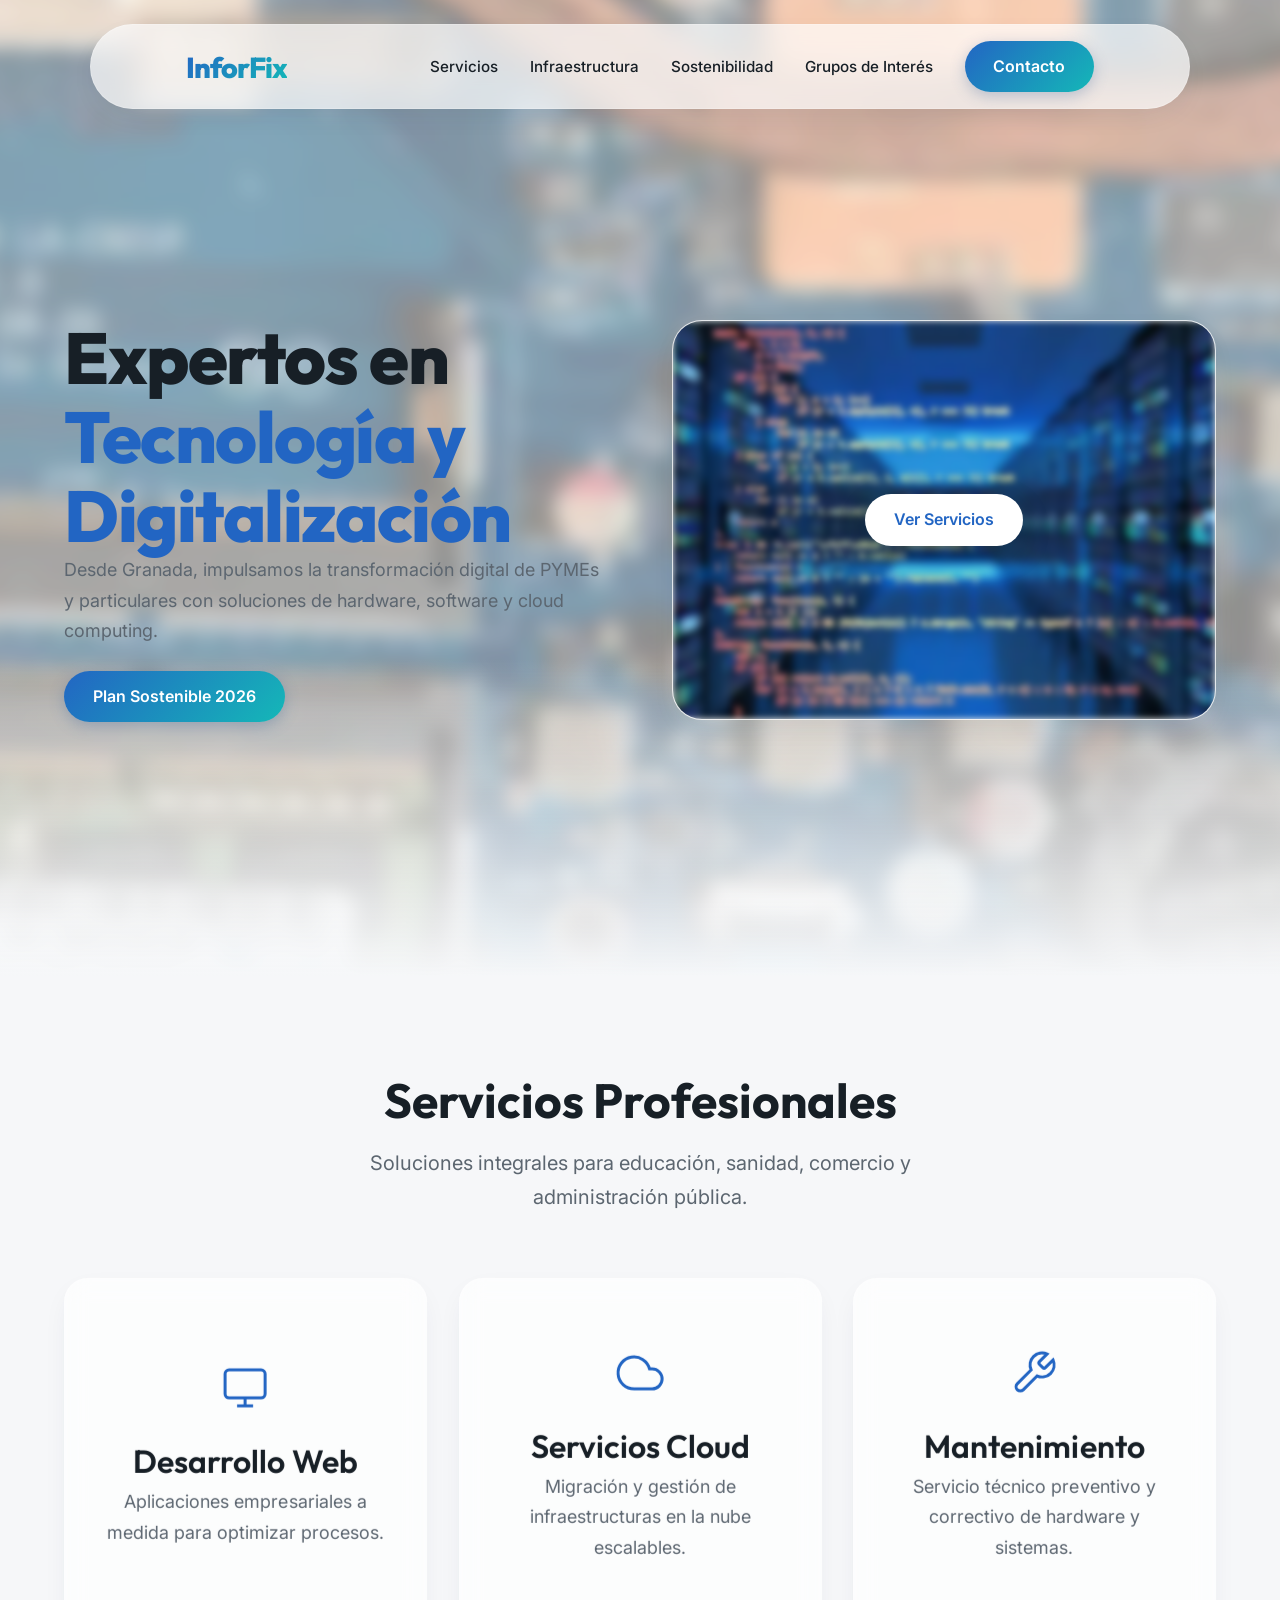
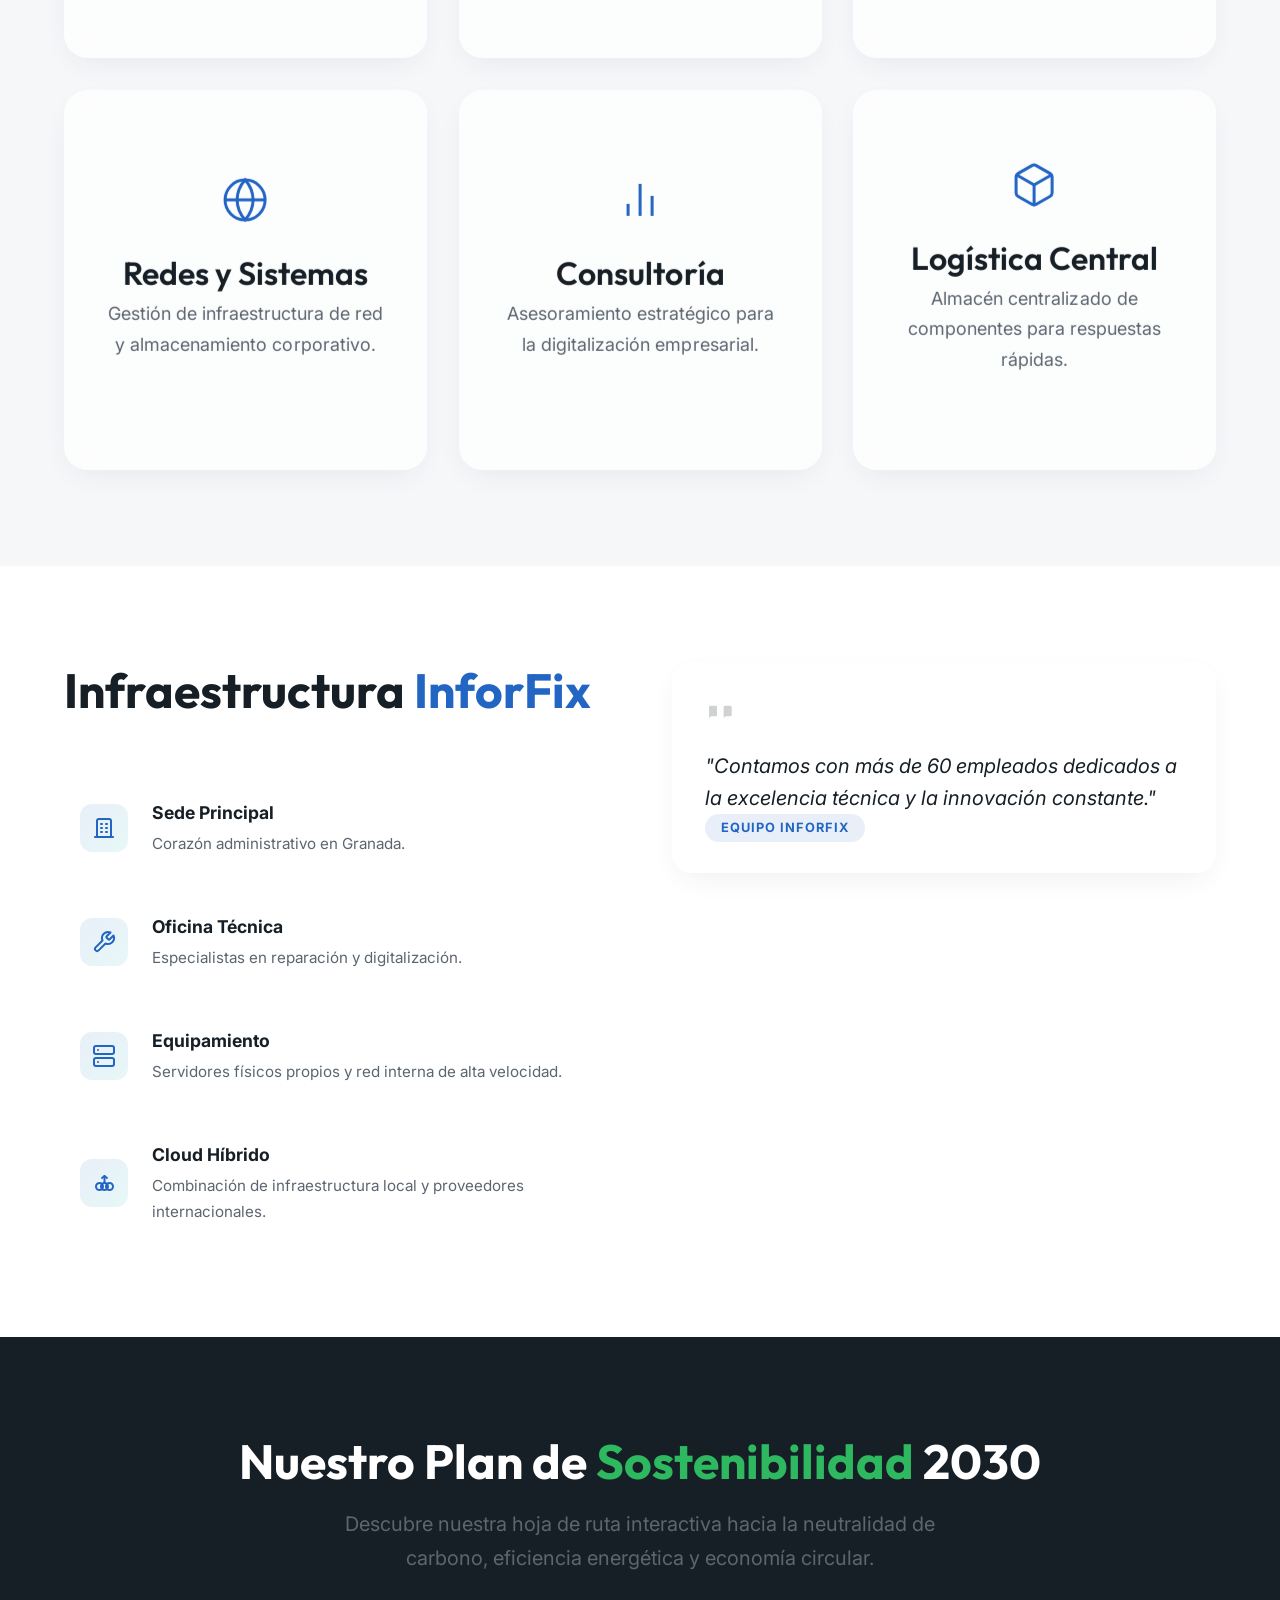
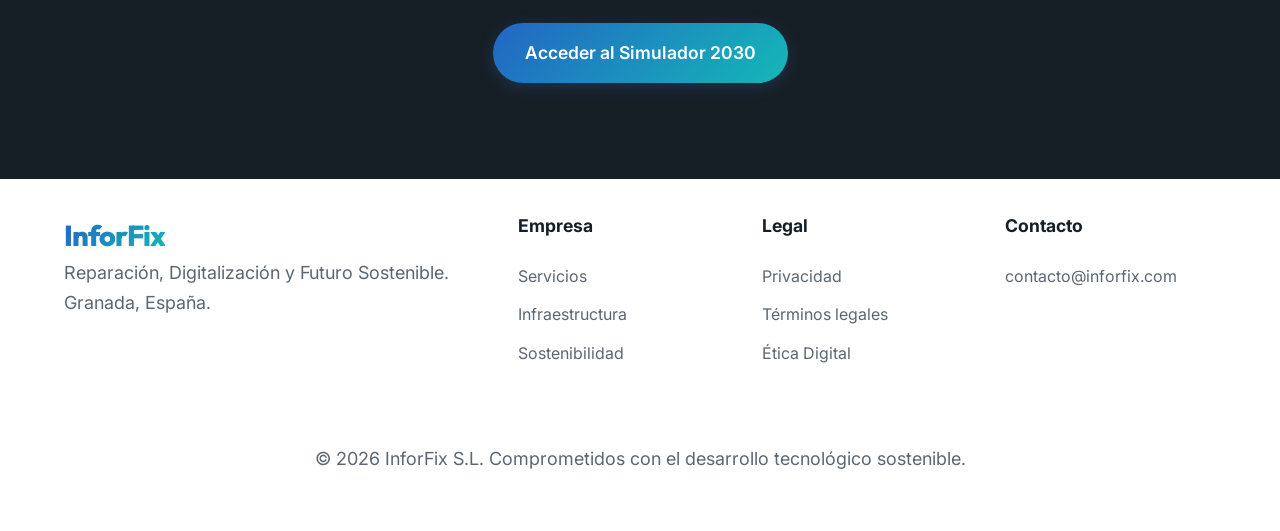
==== commit 255dda95: "feat: add Grupos de Interés page, update navigation menus, and standardize contact email address" ====
--- a/index.html
+++ b/index.html
@@ -4,14 +4,14 @@
 <head>
     <meta charset="UTF-8">
     <meta name="viewport" content="width=device-width, initial-scale=1.0">
-    <title>InforFix | Digitalización y Sostenibilidad</title>
+    <title>ActFinalUd03_SASP | Inicio</title>
 
     <!-- SEO Meta Tags -->
     <meta name="description"
         content="InforFix: Líderes en reparación tecnológica, servicios cloud y desarrollo de software en Granada. Comprometidos con la transición hacia una infraestructura sostenible.">
     <meta name="keywords"
         content="InforFix, reparación hardware, digitalización empresas, servicios cloud, Granada, mantenimiento sistemas, sostenibilidad tecnológica">
-    <meta name="author" content="InforFix Digital">
+    <meta name="author" content="Grupo 3: Alba Montoro, Adrián Fernández, Raúl Gorlat, Pilar García">
 
     <!-- Preconnect to Google Fonts -->
     <link rel="preconnect" href="https://fonts.googleapis.com">
@@ -45,6 +45,7 @@
                 <li><a href="#services" class="nav-item">Servicios</a></li>
                 <li><a href="#infra" class="nav-item">Infraestructura</a></li>
                 <li><a href="sostenibilidad.html" class="nav-item">Sostenibilidad</a></li>
+                <li><a href="grupos-interes.html" class="nav-item">Grupos de Interés</a></li>
                 <li><a href="#contact" class="btn btn-primary">Contacto</a></li>
             </ul>
         </nav>
--- a/css/layout.css
+++ b/css/layout.css
@@ -103,6 +103,10 @@
     grid-template-columns: repeat(auto-fit, minmax(min(100%, 240px), 1fr));
 }
 
+.col-5 {
+    grid-template-columns: repeat(auto-fit, minmax(min(100%, 200px), 1fr));
+}
+
 .col-2 {
     grid-template-columns: repeat(auto-fit, minmax(min(100%, 450px), 1fr));
 }
@@ -113,6 +117,10 @@
 
 .gap-4 {
     gap: 4rem;
+}
+
+.kpi-cards-grid {
+    grid-template-columns: repeat(auto-fit, minmax(min(100%, 200px), 1fr)) !important;
 }
 
 /* Hero Specific Layout */
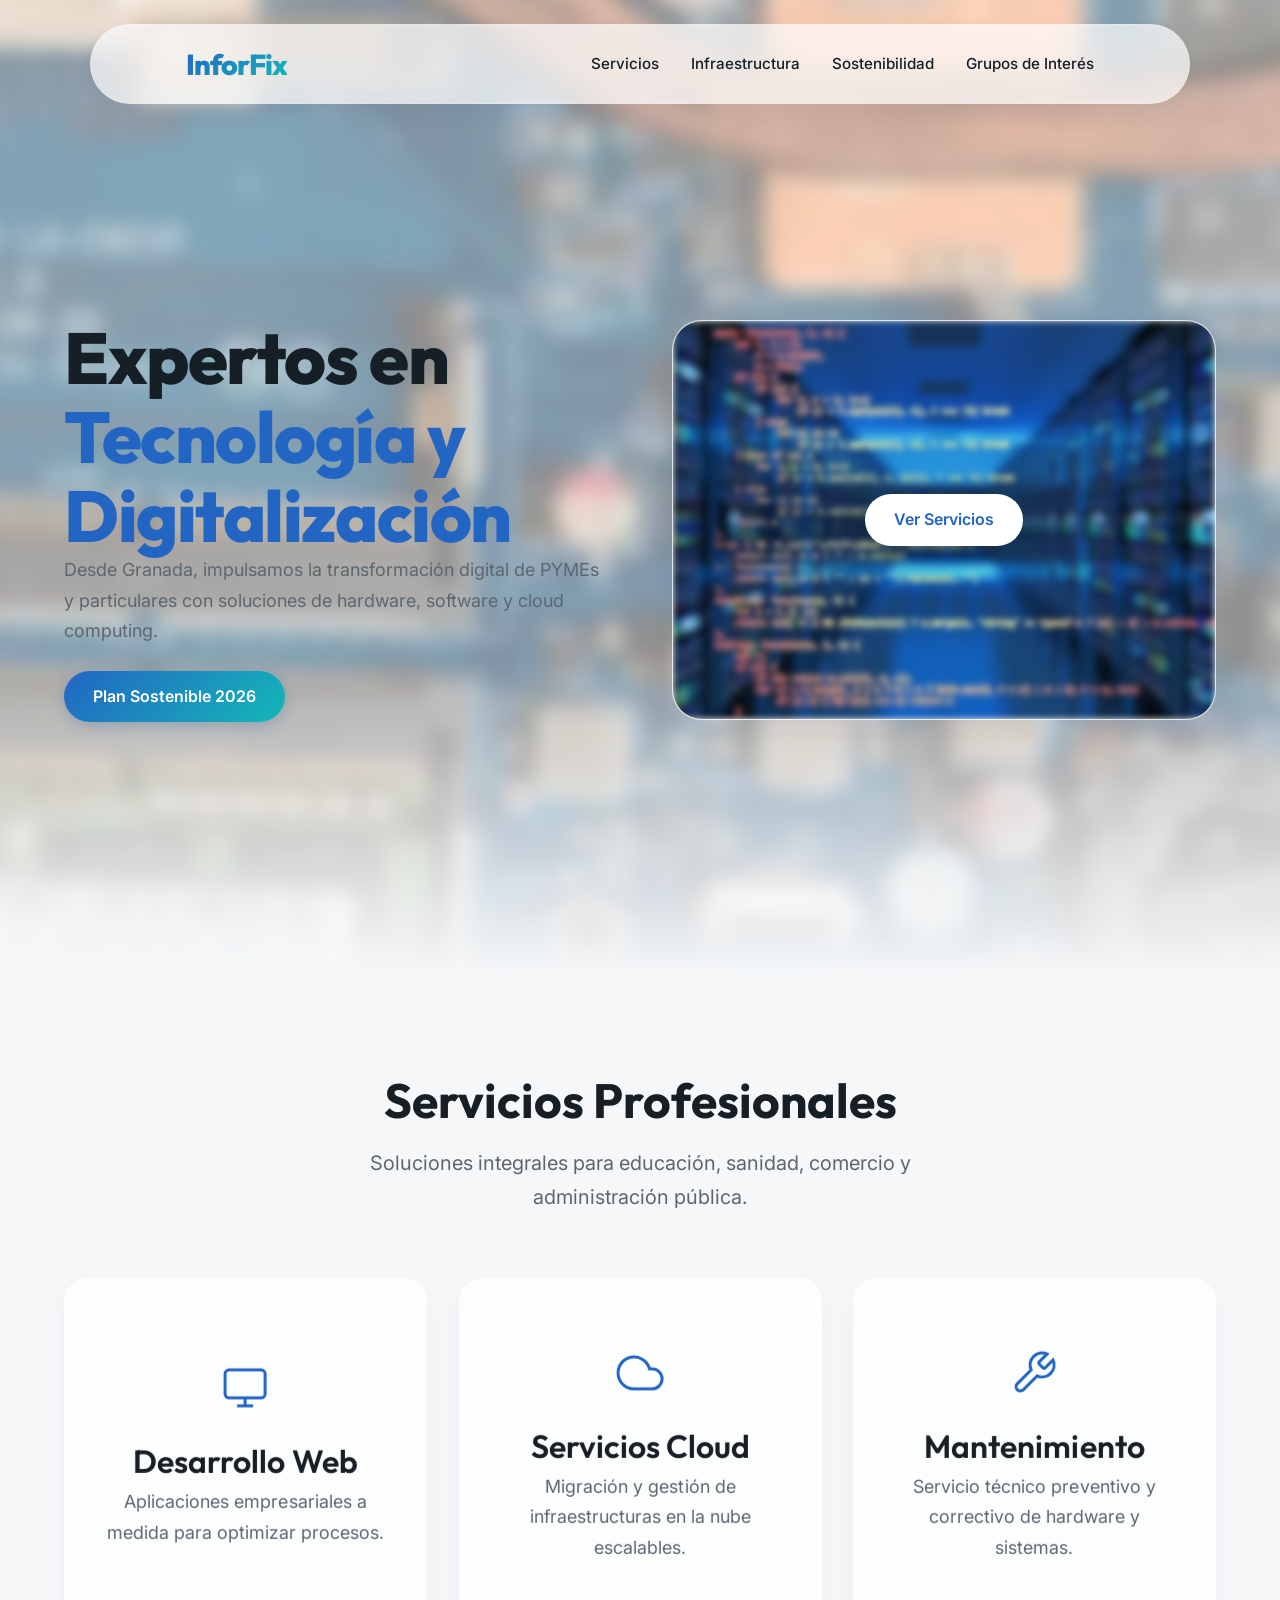
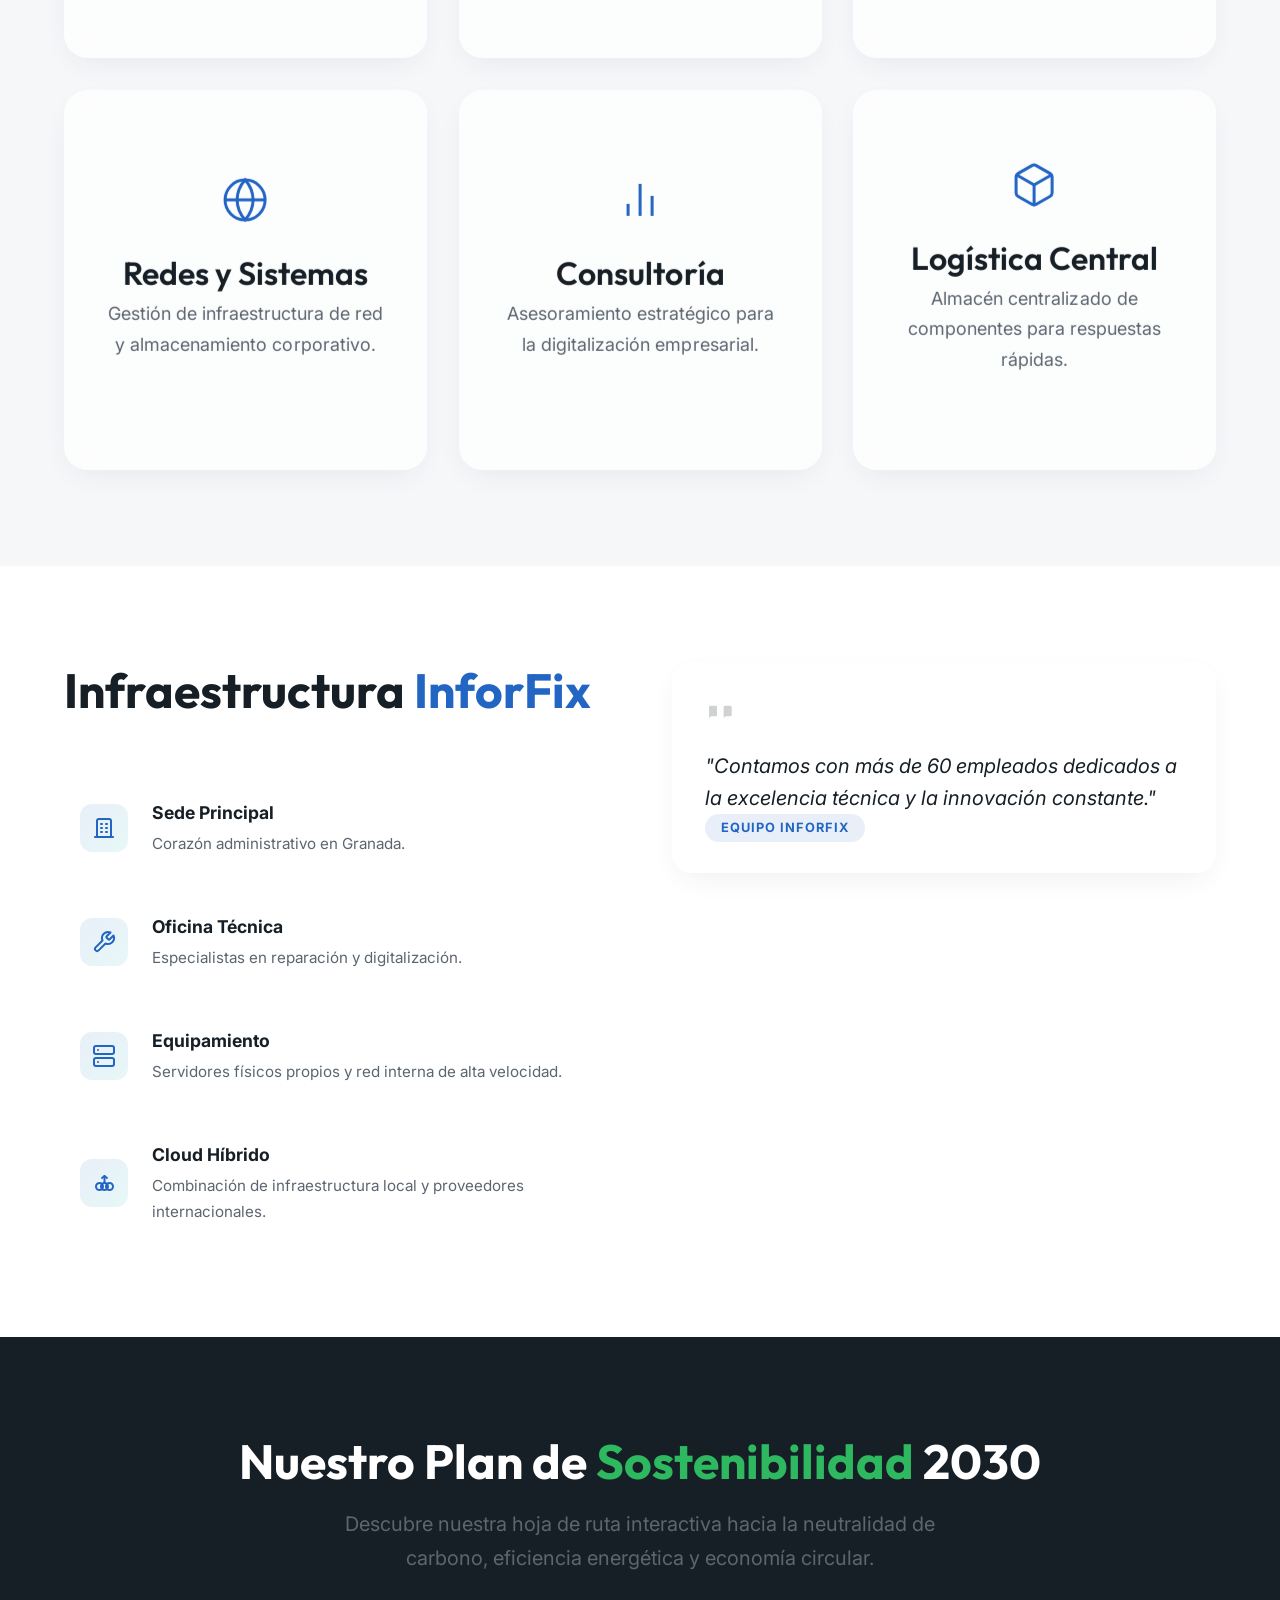
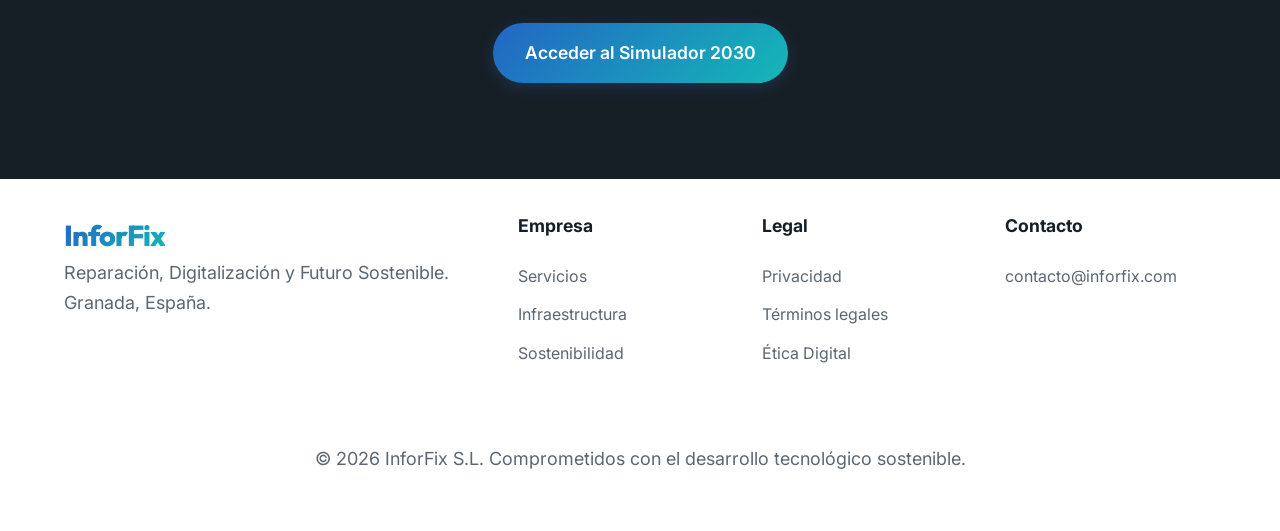
==== commit 08774564: "refactor: remove contact button from navigation across all pages and reformat button text and modal " ====
--- a/index.html
+++ b/index.html
@@ -46,7 +46,6 @@
                 <li><a href="#infra" class="nav-item">Infraestructura</a></li>
                 <li><a href="sostenibilidad.html" class="nav-item">Sostenibilidad</a></li>
                 <li><a href="grupos-interes.html" class="nav-item">Grupos de Interés</a></li>
-                <li><a href="#contact" class="btn btn-primary">Contacto</a></li>
             </ul>
         </nav>
     </header>
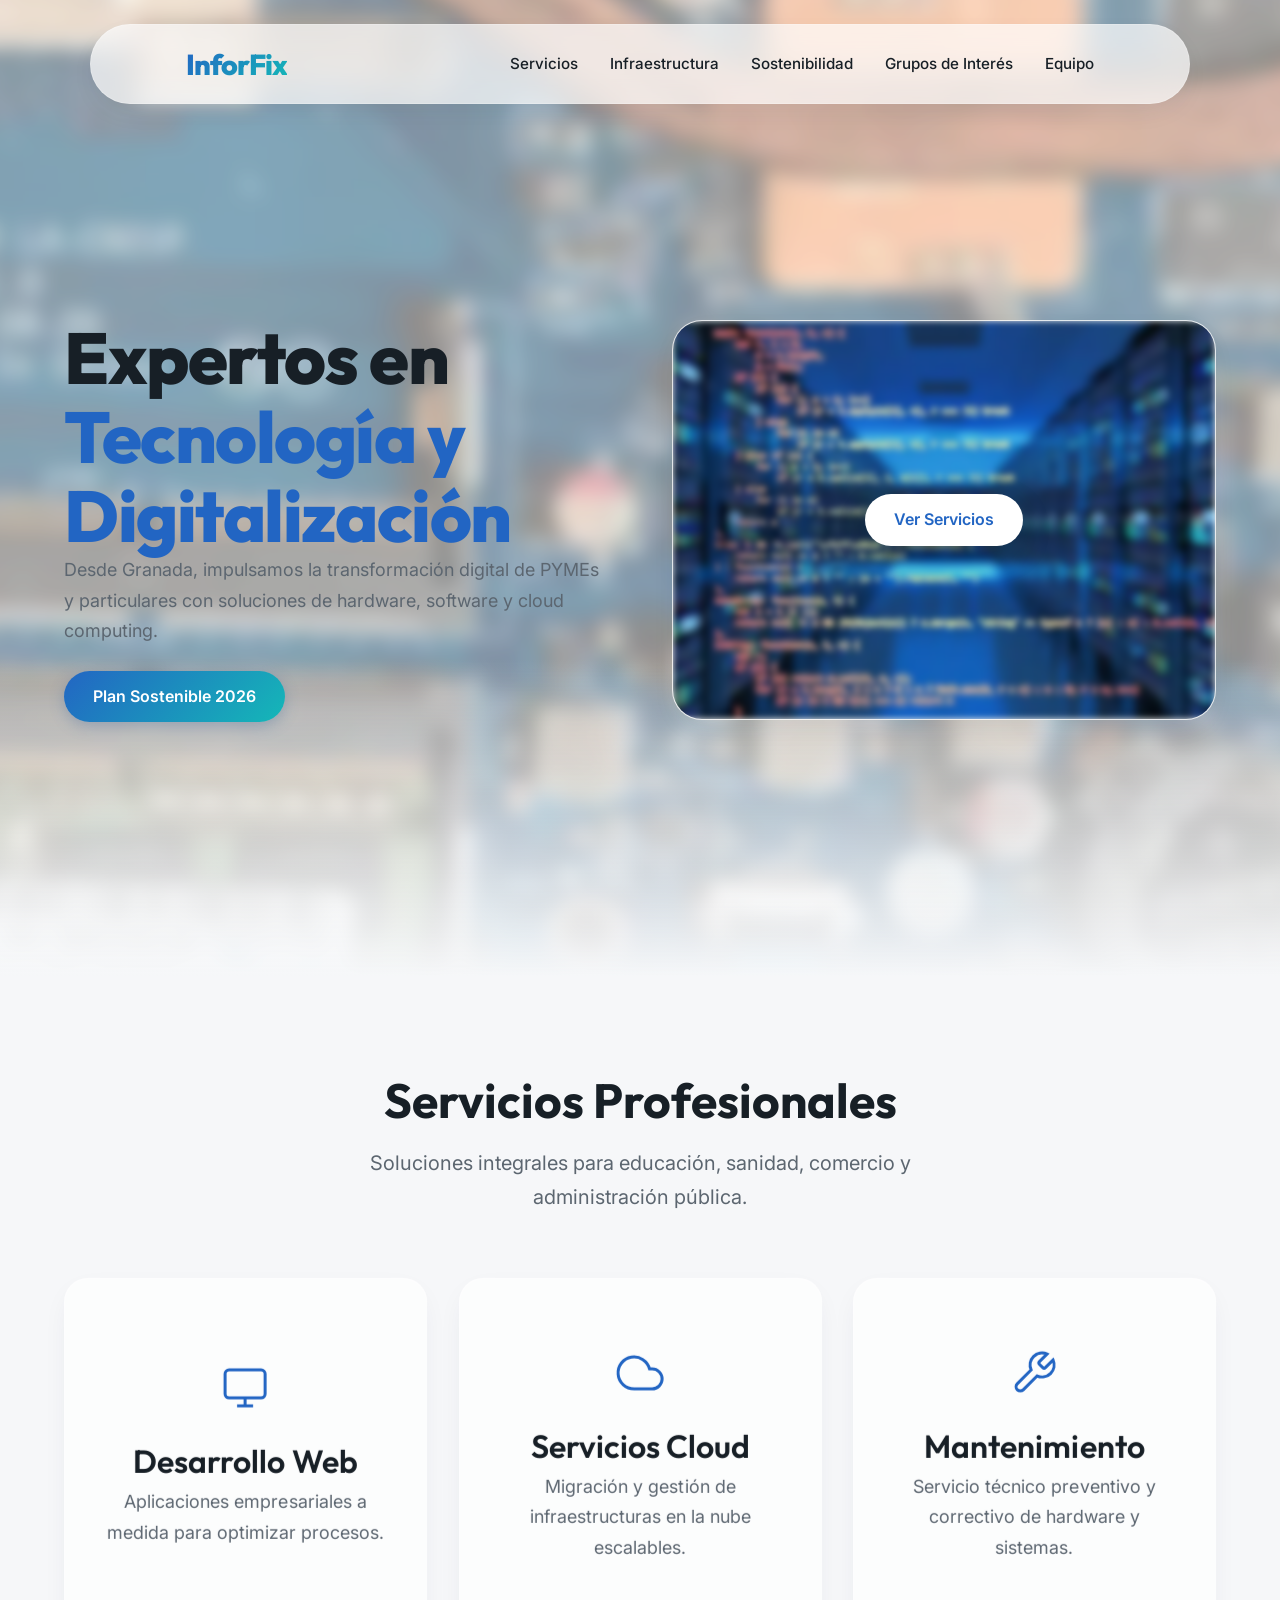
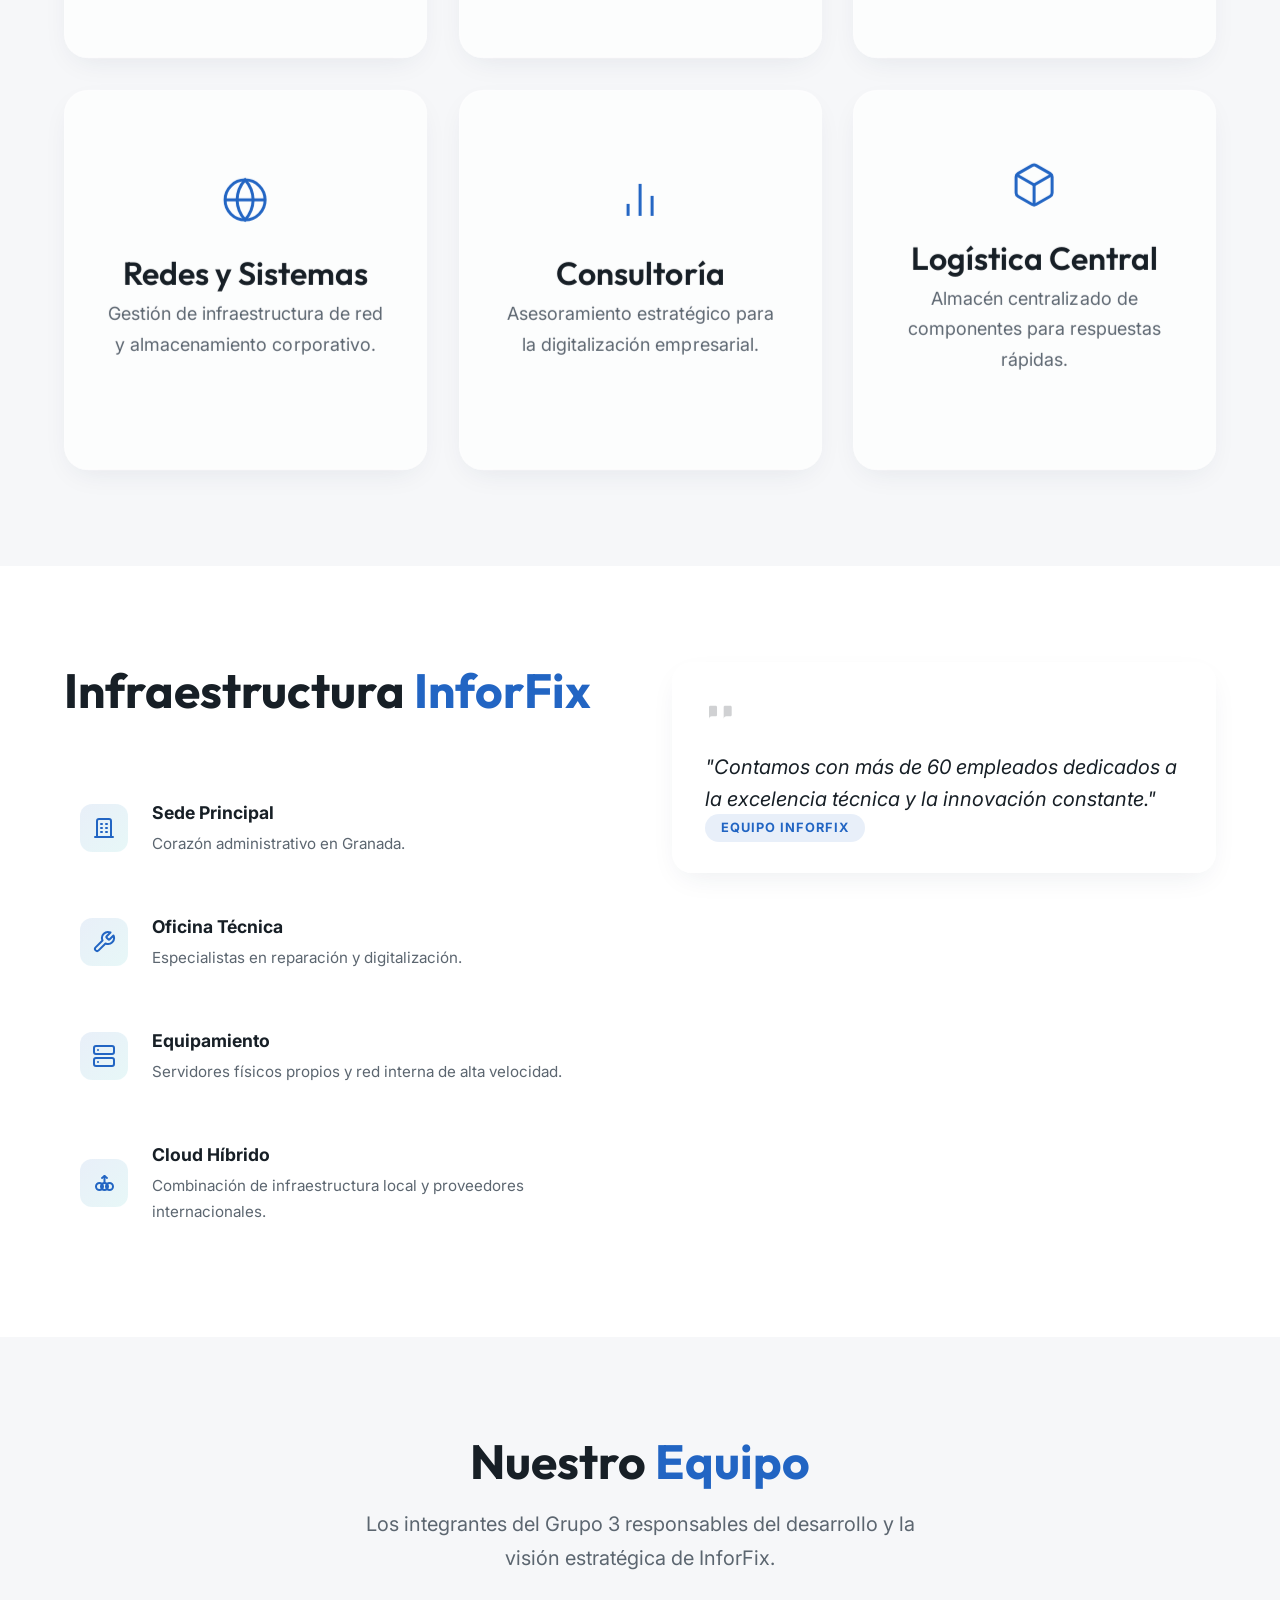
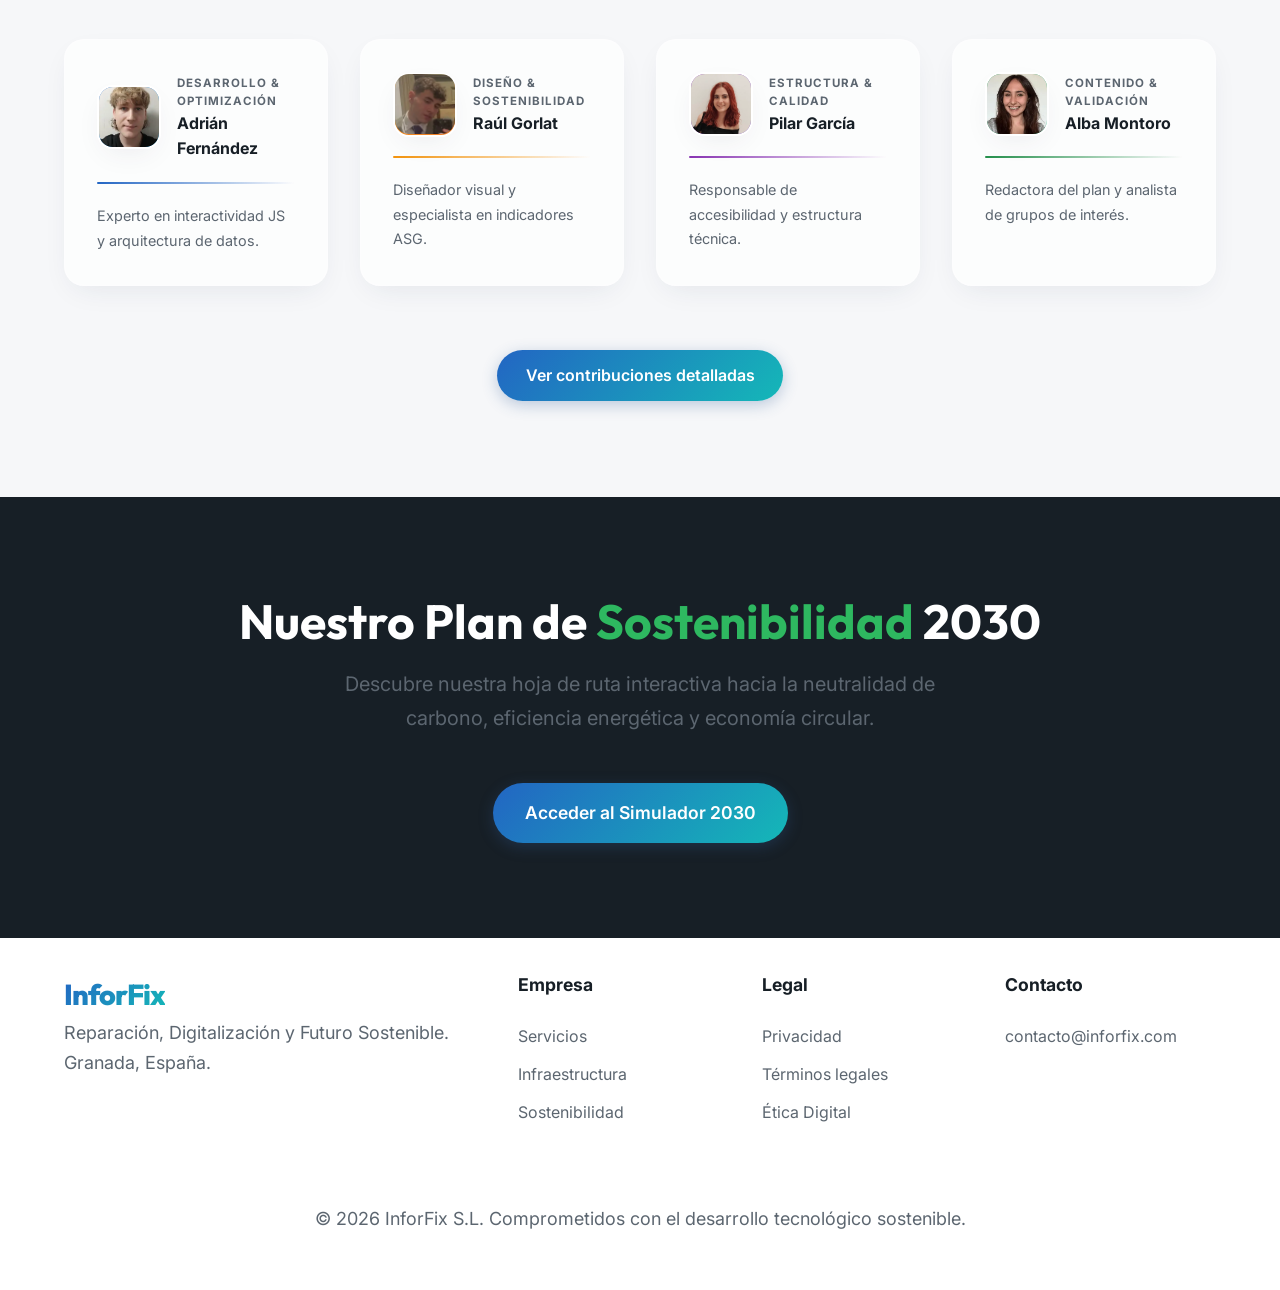
==== commit 2a855892: "feat: add equipo de desarrollo page and adapt index.html" ====
--- a/index.html
+++ b/index.html
@@ -46,6 +46,7 @@
                 <li><a href="#infra" class="nav-item">Infraestructura</a></li>
                 <li><a href="sostenibilidad.html" class="nav-item">Sostenibilidad</a></li>
                 <li><a href="grupos-interes.html" class="nav-item">Grupos de Interés</a></li>
+                <li><a href="equipo-desarrollo.html" class="nav-item">Equipo</a></li>
             </ul>
         </nav>
     </header>
@@ -365,6 +366,79 @@
             </div>
         </section>
 
+        <section id="team" class="section bg-light">
+            <div class="container">
+                <h2 class="section-title text-center">Nuestro <span class="accent">Equipo</span></h2>
+                <p class="section-subtitle text-center">Los integrantes del Grupo 3 responsables del desarrollo y la visión estratégica de InforFix.</p>
+                
+                <div class="grid col-4 gap-2 mt-4 fade-in">
+                    <!-- ADRIÁN -->
+                    <div class="glass-box stakeholder-card">
+                        <div class="stakeholder-card-header">
+                            <div class="stakeholder-icon icon-blue">
+                                <img src="assets/img/perfil_adri.webp" alt="Adrián Fernández">
+                            </div>
+                            <div>
+                                <span class="group-tag">Desarrollo & Optimización</span>
+                                <h4>Adrián Fernández</h4>
+                            </div>
+                        </div>
+                        <hr class="stakeholder-divider divider-blue">
+                        <p class="stakeholder-desc">Experto en interactividad JS y arquitectura de datos.</p>
+                    </div>
+
+                    <!-- RAÚL -->
+                    <div class="glass-box stakeholder-card">
+                        <div class="stakeholder-card-header">
+                            <div class="stakeholder-icon icon-orange">
+                                <img src="assets/img/perfil_raul.webp" alt="Raúl Gorlat">
+                            </div>
+                            <div>
+                                <span class="group-tag">Diseño & Sostenibilidad</span>
+                                <h4>Raúl Gorlat</h4>
+                            </div>
+                        </div>
+                        <hr class="stakeholder-divider divider-orange">
+                        <p class="stakeholder-desc">Diseñador visual y especialista en indicadores ASG.</p>
+                    </div>
+
+                    <!-- PILAR -->
+                    <div class="glass-box stakeholder-card">
+                        <div class="stakeholder-card-header">
+                            <div class="stakeholder-icon icon-purple">
+                                <img src="assets/img/perfil_pilar.webp" alt="Pilar García">
+                            </div>
+                            <div>
+                                <span class="group-tag">Estructura & Calidad</span>
+                                <h4>Pilar García</h4>
+                            </div>
+                        </div>
+                        <hr class="stakeholder-divider divider-purple">
+                        <p class="stakeholder-desc">Responsable de accesibilidad y estructura técnica.</p>
+                    </div>
+
+                    <!-- ALBA -->
+                    <div class="glass-box stakeholder-card">
+                        <div class="stakeholder-card-header">
+                            <div class="stakeholder-icon icon-green">
+                                <img src="assets/img/perfil_alba.webp" alt="Alba Montoro">
+                            </div>
+                            <div>
+                                <span class="group-tag">Contenido & Validación</span>
+                                <h4>Alba Montoro</h4>
+                            </div>
+                        </div>
+                        <hr class="stakeholder-divider divider-green">
+                        <p class="stakeholder-desc">Redactora del plan y analista de grupos de interés.</p>
+                    </div>
+                </div>
+
+                <div class="text-center mt-4 fade-in" style="margin-top: 4rem;">
+                    <a href="equipo-desarrollo.html" class="btn btn-primary">Ver contribuciones detalladas</a>
+                </div>
+            </div>
+        </section>
+
         <section id="sustainability-cta" class="section bg-dark text-white text-center">
             <div class="container fade-in">
                 <h2 class="section-title">Nuestro Plan de <span style="color:var(--eco)">Sostenibilidad</span> 2030</h2>
--- a/css/main.css
+++ b/css/main.css
@@ -111,6 +111,7 @@
     text-decoration: none;
     color: inherit;
     transition: var(--transition);
+    cursor: pointer;
 }
 
 img {
@@ -148,4 +149,68 @@
 
 .accent {
     color: var(--primary);
+}
+
+/* Global Cursor & Selection Fixes */
+.logo, 
+.nav-item, 
+.btn, 
+button, 
+summary, 
+.card-inner, 
+.stakeholder-icon,
+.mobile-menu-toggle,
+.chart-expand-btn,
+.infra-icon-wrapper,
+.quote-icon,
+.ods-badge {
+    user-select: none;
+    -webkit-user-select: none;
+    -moz-user-select: none;
+    -ms-user-select: none;
+}
+
+button, 
+.btn, 
+summary, 
+.nav-item, 
+.chart-expand-btn, 
+.mobile-menu-toggle,
+.read-more-btn {
+    cursor: pointer;
+}
+
+/* ── Animaciones de Entrada (Scroll Reveal) ──────────────── */
+.fade-in { 
+    opacity: 0; 
+    transform: translateY(20px); 
+    transition: opacity 0.8s ease-out, transform 0.8s ease-out; 
+    will-change: opacity, transform;
+}
+
+.fade-in.active { 
+    opacity: 1; 
+    transform: translateY(0); 
+}
+
+.card { 
+    opacity: 0; 
+    transform: translateY(30px); 
+    transition: all 0.6s cubic-bezier(0.4, 0, 0.2, 1); 
+}
+
+.card.active { 
+    opacity: 1; 
+    transform: translateY(0); 
+}
+
+.hero-content h1 { 
+    opacity: 0; 
+    transform: translateX(-30px); 
+    transition: all 1s ease-out; 
+}
+
+.hero-content h1.active { 
+    opacity: 1; 
+    transform: translateX(0); 
 }
--- a/css/components.css
+++ b/css/components.css
@@ -499,4 +499,79 @@
     .hero-visual {
         height: 300px;
     }
+}
+
+/* ── Stakeholder / Team Cards (Shared Component) ─────────── */
+.stakeholder-card {
+    display: flex;
+    flex-direction: column;
+    gap: 1.25rem;
+}
+
+.stakeholder-card-header {
+    display: flex;
+    align-items: center;
+    gap: 1rem;
+}
+
+.stakeholder-icon {
+    width: 64px;
+    height: 64px;
+    border-radius: 16px;
+    display: flex;
+    align-items: center;
+    justify-content: center;
+    flex-shrink: 0;
+    overflow: hidden;
+    position: relative;
+    border: 2px solid var(--bg-white);
+    box-shadow: var(--shadow-soft);
+    background: var(--bg-light); /* Fallback */
+}
+
+.stakeholder-icon img {
+    width: 100%;
+    height: 100%;
+    object-fit: cover;
+    display: block;
+}
+
+/* Color Variants for Icons and Dividers */
+.icon-blue   { background: linear-gradient(135deg, hsl(215, 70%, 45%), hsl(200, 80%, 50%)); }
+.icon-green  { background: linear-gradient(135deg, hsl(142, 60%, 35%), hsl(160, 60%, 45%)); }
+.icon-orange { background: linear-gradient(135deg, hsl(35, 90%, 50%),  hsl(25, 85%, 55%));  }
+.icon-purple { background: linear-gradient(135deg, hsl(280, 55%, 45%), hsl(260, 50%, 55%)); }
+
+.stakeholder-card-header h2 {
+    font-size: 1.3rem;
+    margin: 0;
+    color: var(--text-main);
+}
+
+.group-tag {
+    font-size: 0.72rem;
+    font-weight: 700;
+    text-transform: uppercase;
+    letter-spacing: 1px;
+    color: var(--text-muted);
+    display: block;
+    margin-top: 2px;
+}
+
+.stakeholder-divider {
+    height: 2px;
+    border-radius: 2px;
+    border: none;
+    margin: 0;
+}
+
+.divider-blue   { background: linear-gradient(90deg, hsl(215, 70%, 45%), transparent); }
+.divider-green  { background: linear-gradient(90deg, hsl(142, 60%, 35%), transparent); }
+.divider-orange { background: linear-gradient(90deg, hsl(35, 90%, 50%),  transparent); }
+.divider-purple { background: linear-gradient(90deg, hsl(280, 55%, 45%), transparent); }
+
+.stakeholder-desc {
+    font-size: 0.9rem;
+    color: var(--text-muted);
+    margin: 0;
 }
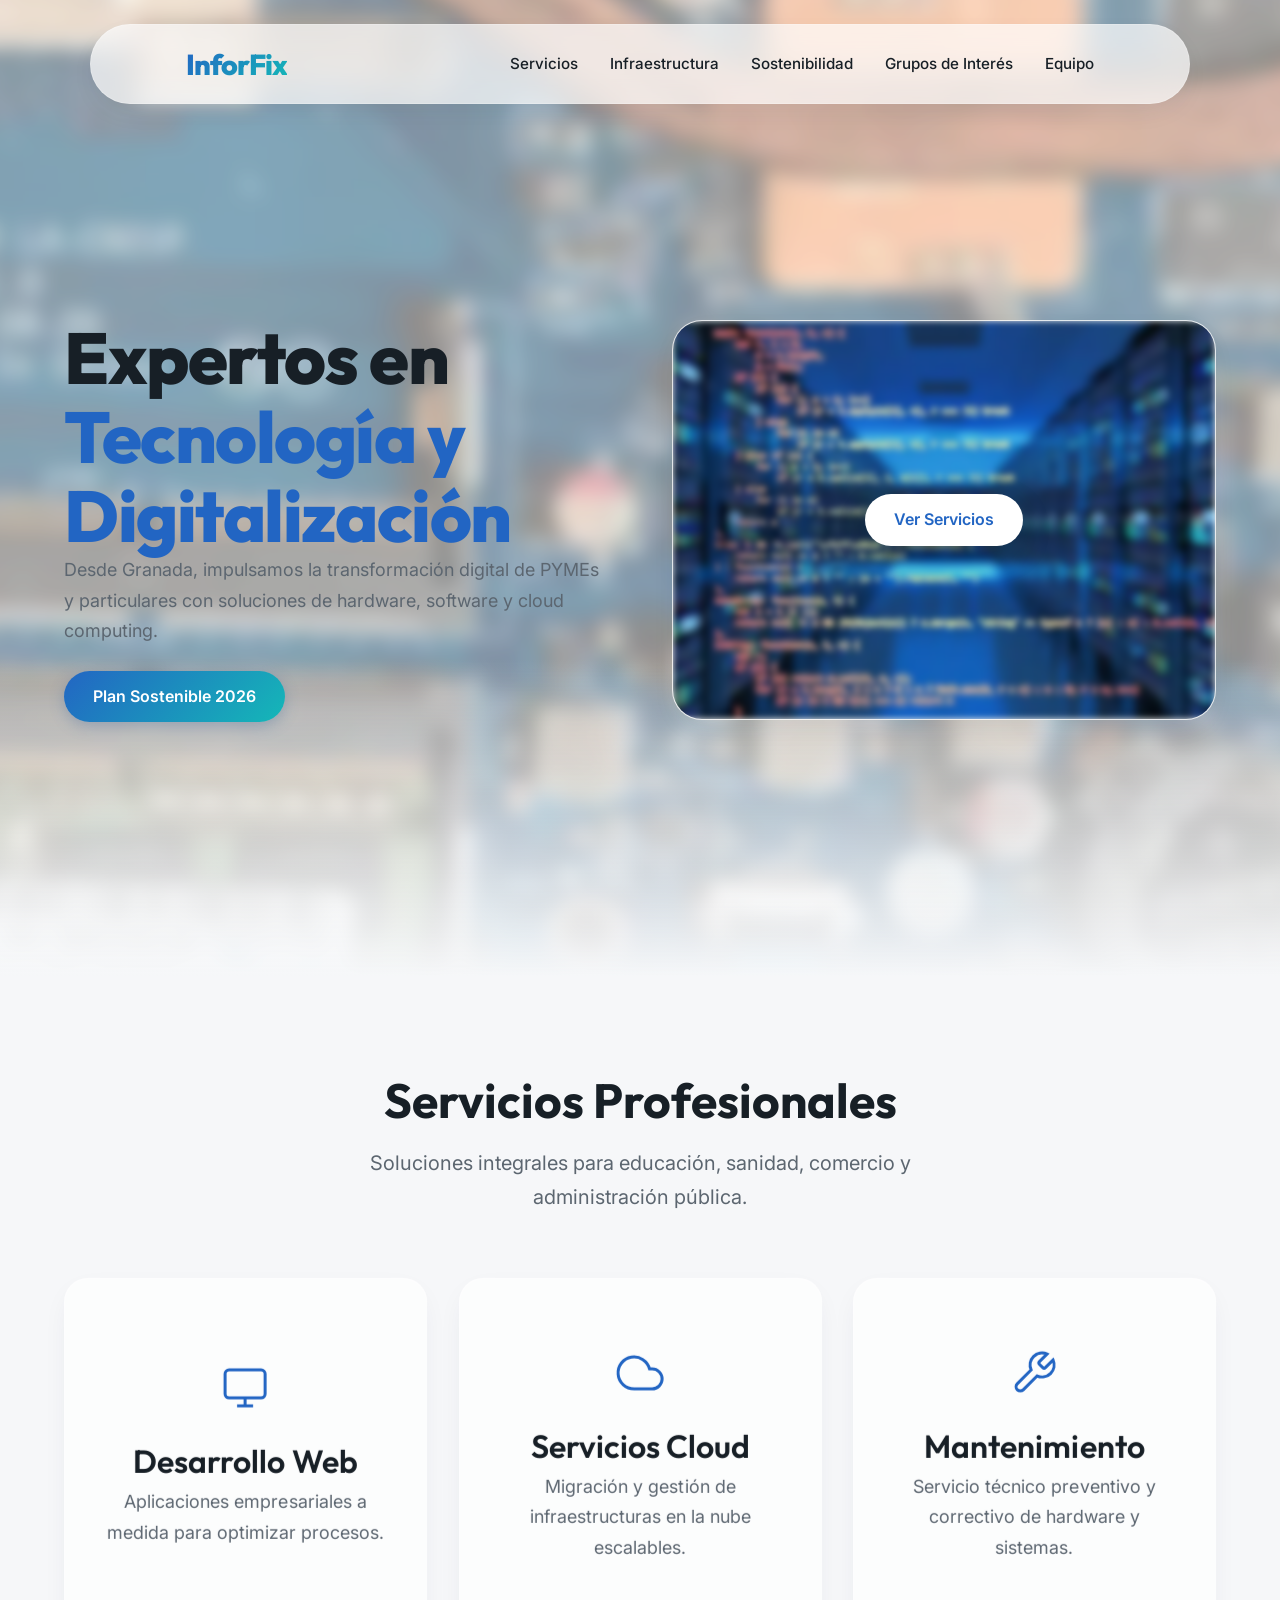
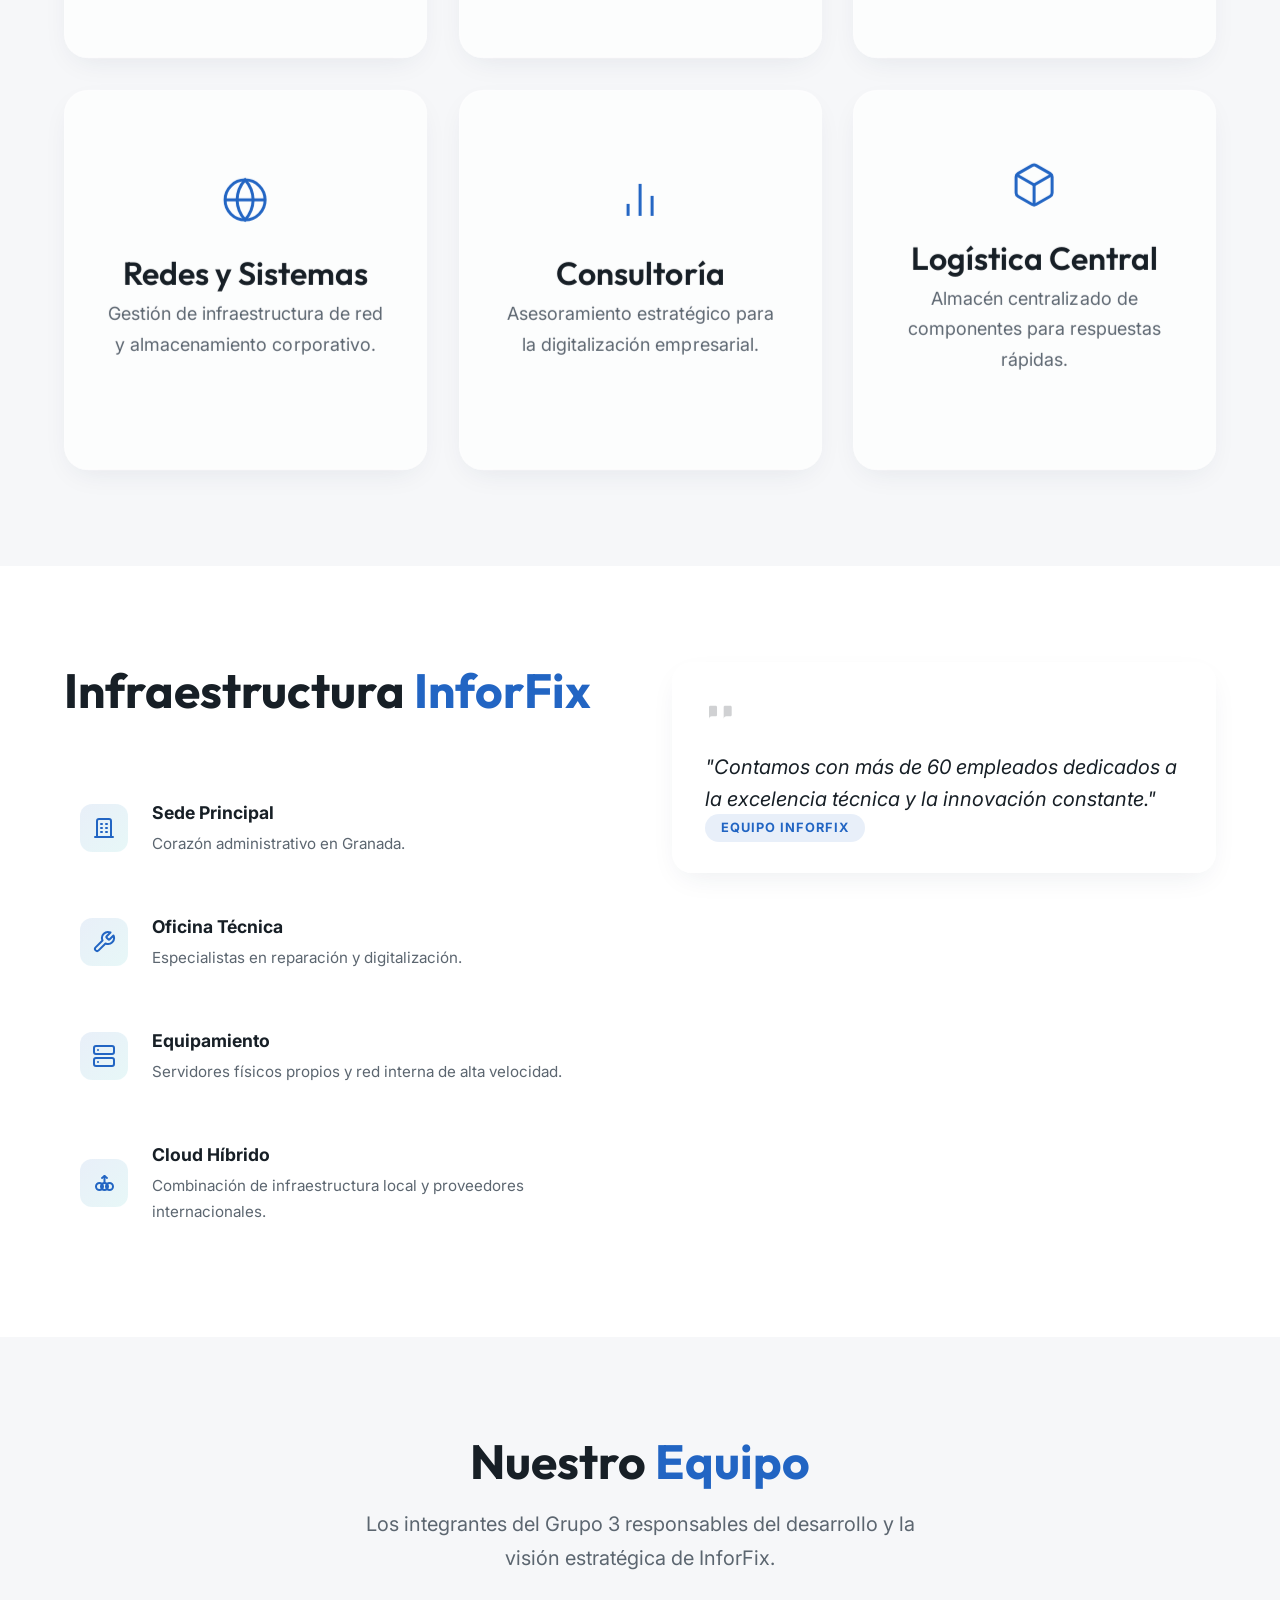
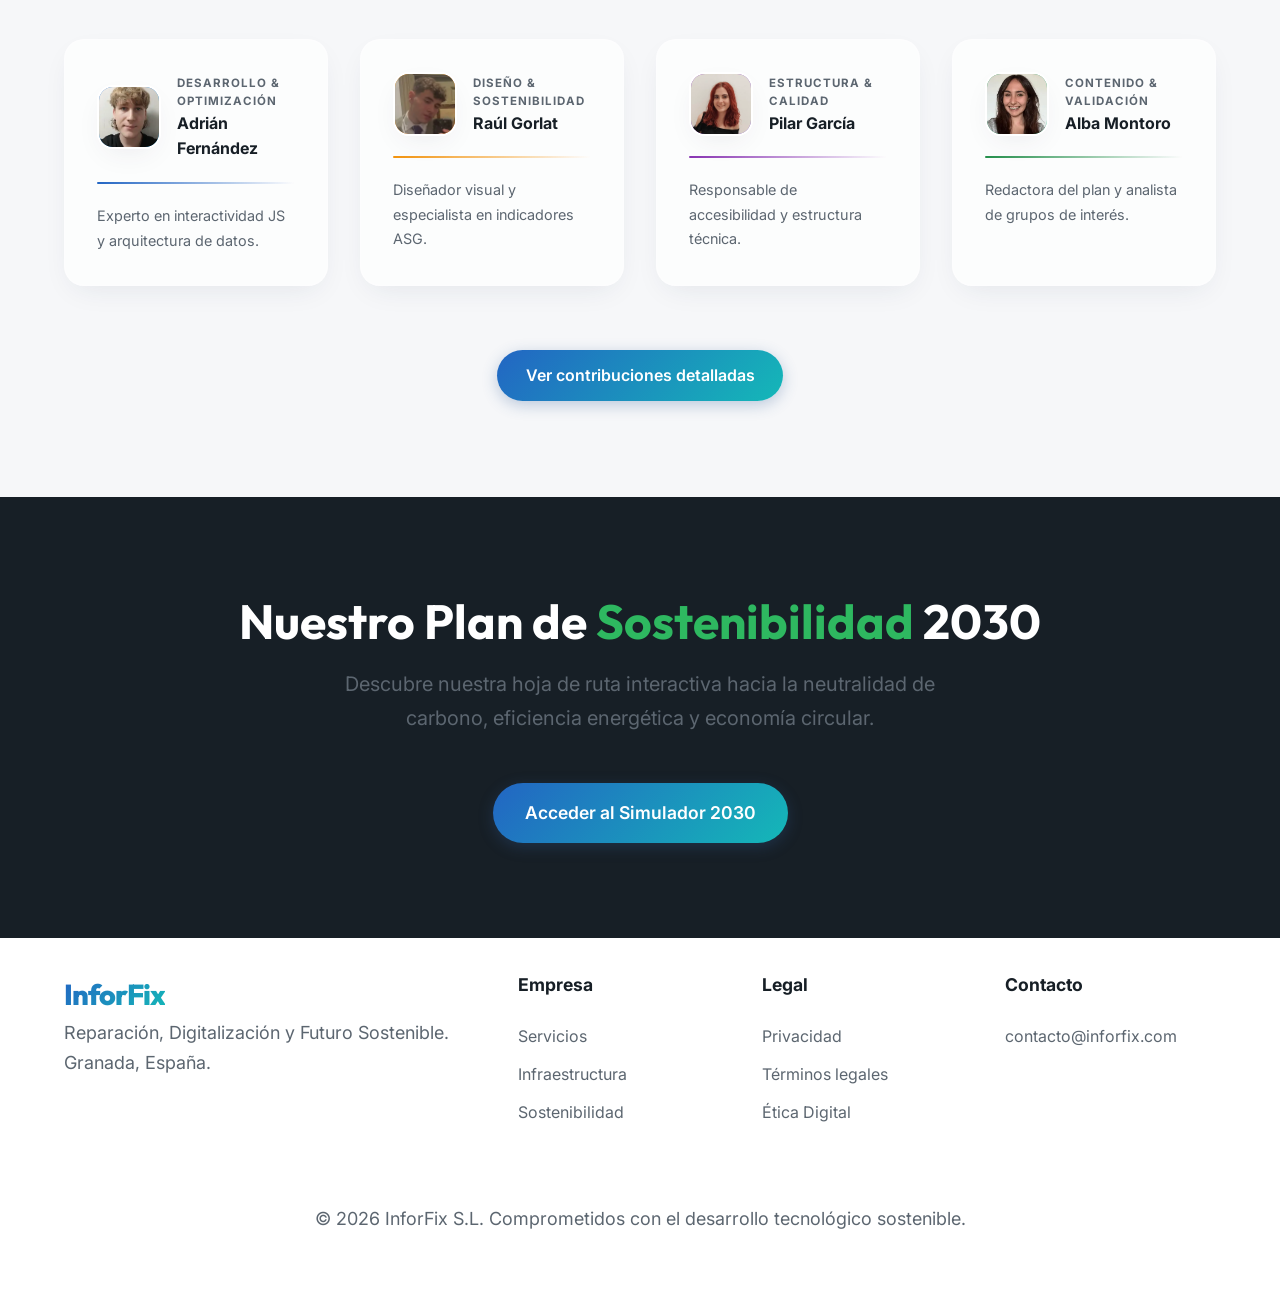
==== commit 48ef1a2b: "docs: simplificar y traducir todos los comentarios a español accesible" ====
--- a/index.html
+++ b/index.html
@@ -6,26 +6,26 @@
     <meta name="viewport" content="width=device-width, initial-scale=1.0">
     <title>ActFinalUd03_SASP | Inicio</title>
 
-    <!-- SEO Meta Tags -->
+    <!-- Información para buscadores (Google, etc.) -->
     <meta name="description"
         content="InforFix: Líderes en reparación tecnológica, servicios cloud y desarrollo de software en Granada. Comprometidos con la transición hacia una infraestructura sostenible.">
     <meta name="keywords"
         content="InforFix, reparación hardware, digitalización empresas, servicios cloud, Granada, mantenimiento sistemas, sostenibilidad tecnológica">
     <meta name="author" content="Grupo 3: Alba Montoro, Adrián Fernández, Raúl Gorlat, Pilar García">
 
-    <!-- Preconnect to Google Fonts -->
+    <!-- Conexión con tipos de letra de Google -->
     <link rel="preconnect" href="https://fonts.googleapis.com">
     <link rel="preconnect" href="https://fonts.gstatic.com" crossorigin>
     <link
         href="https://fonts.googleapis.com/css2?family=Inter:wght@300;400;600;800&family=Outfit:wght@300;400;600;800&display=swap"
         rel="stylesheet">
 
-    <!-- Stylesheets -->
+    <!-- Archivos de diseño (colores, letras, etc.) -->
     <link rel="stylesheet" href="css/main.css">
     <link rel="stylesheet" href="css/layout.css">
     <link rel="stylesheet" href="css/components.css">
 
-    <!-- Favicon -->
+    <!-- Icono de la pestaña del navegador -->
     <link rel="icon" type="image/svg+xml" href="assets/img/logo.svg">
 </head>
 
@@ -79,7 +79,7 @@
                     administración pública.</p>
 
                 <div class="grid col-3 gap-2 mt-4">
-                    <!-- Card 1 -->
+                    <!-- Tarjeta de servicio 1 -->
                     <div class="card-container fade-in">
                         <div class="card-inner">
                             <div class="card-front glass glass-hover">
@@ -110,7 +110,7 @@
                         </div>
                     </div>
 
-                    <!-- Card 2 -->
+                    <!-- Tarjeta de servicio 2 -->
                     <div class="card-container fade-in">
                         <div class="card-inner">
                             <div class="card-front glass glass-hover">
@@ -137,7 +137,7 @@
                         </div>
                     </div>
 
-                    <!-- Card 3 -->
+                    <!-- Tarjeta de servicio 3 -->
                     <div class="card-container fade-in">
                         <div class="card-inner">
                             <div class="card-front glass glass-hover">
@@ -168,7 +168,7 @@
                         </div>
                     </div>
 
-                    <!-- Card 4 -->
+                    <!-- Tarjeta de servicio 4 -->
                     <div class="card-container fade-in">
                         <div class="card-inner">
                             <div class="card-front glass glass-hover">
@@ -203,7 +203,7 @@
                         </div>
                     </div>
 
-                    <!-- Card 5 -->
+                    <!-- Tarjeta de servicio 5 -->
                     <div class="card-container fade-in">
                         <div class="card-inner">
                             <div class="card-front glass glass-hover">
@@ -234,7 +234,7 @@
                         </div>
                     </div>
 
-                    <!-- Card 6 -->
+                    <!-- Tarjeta de servicio 6 -->
                     <div class="card-container fade-in">
                         <div class="card-inner">
                             <div class="card-front glass glass-hover">
@@ -372,7 +372,7 @@
                 <p class="section-subtitle text-center">Los integrantes del Grupo 3 responsables del desarrollo y la visión estratégica de InforFix.</p>
                 
                 <div class="grid col-4 gap-2 mt-4 fade-in">
-                    <!-- ADRIÁN -->
+                    <!-- MIEMBRO: ADRIÁN -->
                     <div class="glass-box stakeholder-card">
                         <div class="stakeholder-card-header">
                             <div class="stakeholder-icon icon-blue">
@@ -387,7 +387,7 @@
                         <p class="stakeholder-desc">Experto en interactividad JS y arquitectura de datos.</p>
                     </div>
 
-                    <!-- RAÚL -->
+                    <!-- MIEMBRO: RAÚL -->
                     <div class="glass-box stakeholder-card">
                         <div class="stakeholder-card-header">
                             <div class="stakeholder-icon icon-orange">
@@ -402,7 +402,7 @@
                         <p class="stakeholder-desc">Diseñador visual y especialista en indicadores ASG.</p>
                     </div>
 
-                    <!-- PILAR -->
+                    <!-- MIEMBRO: PILAR -->
                     <div class="glass-box stakeholder-card">
                         <div class="stakeholder-card-header">
                             <div class="stakeholder-icon icon-purple">
@@ -417,7 +417,7 @@
                         <p class="stakeholder-desc">Responsable de accesibilidad y estructura técnica.</p>
                     </div>
 
-                    <!-- ALBA -->
+                    <!-- MIEMBRO: ALBA -->
                     <div class="glass-box stakeholder-card">
                         <div class="stakeholder-card-header">
                             <div class="stakeholder-icon icon-green">
@@ -488,7 +488,7 @@
         </div>
     </footer>
 
-    <!-- Scripts -->
+    <!-- Archivos de funciones (lo que hace que la web se mueva) -->
     <script src="js/main.js"></script>
 </body>
 
--- a/css/main.css
+++ b/css/main.css
@@ -1,14 +1,14 @@
-/* DESIGN SYSTEM - main.css */
+/* ESTILOS PRINCIPALES Y VARIABLES - main.css */
 :root {
-    /* Color Palette - InforFix Tech-Eco Theme (HSL) */
+    /* Paleta de colores - Tema Tecnológico y Ecológico de InforFix */
     --primary-h: 215;
-    /* Tech Blue */
+    /* Azul Tecnológico */
     --primary-s: 70%;
     --primary-l: 45%;
     --primary: hsl(var(--primary-h), var(--primary-s), var(--primary-l));
 
     --eco-h: 142;
-    /* Eco Green */
+    /* Verde Ecológico */
     --eco-s: 60%;
     --eco-l: 45%;
     --eco: hsl(var(--eco-h), var(--eco-s), var(--eco-l));
@@ -21,33 +21,33 @@
     --bg-white: hsl(0, 0%, 100%);
     --bg-light: hsl(215, 20%, 97%);
 
-    /* Shadows & Glassmorphism */
+    /* Sombras y efectos de cristal (Transparencias) */
     --shadow-soft: 0 10px 30px -10px hsla(var(--primary-h), 50%, 20%, 0.1);
     --glass-bg: hsla(0, 0%, 100%, 0.7);
     --glass-border: hsla(0, 0%, 100%, 0.2);
 
-    /* Typography - Responsive */
+    /* Tipografías - Adaptables según el dispositivo */
     --font-heading: 'Outfit', sans-serif;
     --font-body: 'Inter', sans-serif;
     
-    /* Responsive Heading Sizes */
+    /* Tamaños de letra para títulos (se ajustan solos) */
     --fs-h1: clamp(2.5rem, 8vw, 4.5rem);
     --fs-h2: clamp(2rem, 6vw, 3rem);
     --fs-h3: clamp(1.5rem, 4vw, 2rem);
     --fs-body: clamp(1rem, 2vw, 1.125rem);
     
-    /* Spacing - Responsive */
+    /* Espaciados - Espacio entre elementos */
     --space-1: 0.5rem;
     --space-2: 1rem;
     --space-3: 2rem;
     --space-4: clamp(3rem, 10vw, 6rem);
     --space-5: clamp(5rem, 15vw, 10rem);
 
-    /* Transitions */
+    /* Transiciones (suavidad al mover elementos) */
     --transition: all 0.3s cubic-bezier(0.4, 0, 0.2, 1);
 }
 
-/* Reset & Base Styles */
+/* Configuración básica para todos los elementos */
 *,
 *::before,
 *::after {
@@ -119,7 +119,7 @@
     display: block;
 }
 
-/* Typography Utilities */
+/* Utilidades para los textos */
 .gradient-text {
     background: linear-gradient(135deg, var(--primary), var(--accent));
     -webkit-background-clip: text;
@@ -151,7 +151,7 @@
     color: var(--primary);
 }
 
-/* Global Cursor & Selection Fixes */
+/* Ajustes generales del ratón (Cursor) y selección de texto */
 .logo, 
 .nav-item, 
 .btn, 
--- a/css/layout.css
+++ b/css/layout.css
@@ -1,4 +1,4 @@
-/* LAYOUT - layout.css */
+/* ESTRUCTURA Y DISEÑO GENERAL - layout.css */
 
 .container {
     width: 90%;
@@ -18,17 +18,17 @@
 .hero {
     position: relative;
     overflow: hidden;
-    padding-top: 10rem; /* Space for fixed header */
-}
-
-/* Seamless transition to next section */
+    padding-top: 10rem; /* Espacio para que el menú fijo no tape el contenido */
+}
+
+/* Transición suave hacia la siguiente sección */
 .hero::after {
     content: '';
     position: absolute;
-    bottom: -1px; /* Slight overlap to prevent 1px lines */
+    bottom: -1px; /* Solapado suave para evitar líneas blancas */
     left: 0;
     width: 100%;
-    height: 20rem; /* Very tall fade for maximum smoothness */
+    height: 20rem; /* Degradado alto para que sea muy suave */
     background: linear-gradient(to bottom, transparent, var(--bg-light));
     pointer-events: none;
     z-index: 1;
@@ -38,12 +38,12 @@
     position: absolute;
     top: 50%;
     left: 50%;
-    width: 140%; /* Wider bleed for parallax */
-    height: 150%; /* Taller bleed for parallax scroll */
+    width: 140%; /* Un poco más ancho para el efecto de movimiento al bajar */
+    height: 150%; /* Un poco más alto para el efecto de movimiento */
     transform: translate(-50%, -50%);
     z-index: -1;
     pointer-events: none;
-    will-change: transform; /* Performance optimization */
+    will-change: transform; /* Ayuda al ordenador a que vaya más fluido */
 }
 
 .hero-bg-img {
@@ -51,14 +51,14 @@
     height: 100%;
     object-fit: cover;
     filter: blur(10px) opacity(0.50);
-    /* "strong blur" as requested */
+    /* Desenfoque fuerte como se pidió */
 }
 
 .bg-light {
     background-color: var(--bg-light);
 }
 
-/* Navigation Layout */
+/* Estilos de la barra de navegación (menú) */
 header nav {
     display: flex;
     justify-content: space-between;
@@ -90,7 +90,7 @@
     transform: translateY(-2px);
 }
 
-/* Grid System */
+/* Sistema de cuadrículas (columnas) */
 .grid {
     display: grid;
 }
@@ -123,7 +123,7 @@
     grid-template-columns: repeat(auto-fit, minmax(min(100%, 200px), 1fr)) !important;
 }
 
-/* Hero Specific Layout */
+/* Estructura específica para el encabezado principal */
 .hero-grid {
     display: grid;
     grid-template-columns: 1fr 1fr;
@@ -131,7 +131,7 @@
     gap: 4rem;
     min-height: 80vh;
     position: relative;
-    z-index: 2; /* Over the fade overlay */
+    z-index: 2; /* Para que esté por encima del fondo */
 }
 
 @media (max-width: 968px) {
@@ -144,12 +144,7 @@
         width: 100%;
     }
 
-    .mobile-top-bar {
-        width: 100%;
-        display: flex;
-        justify-content: space-between;
-        align-items: center;
-    }
+    /* Menú móvil */
 
     .hero-grid {
         grid-template-columns: 1fr;
@@ -184,14 +179,14 @@
         gap: 2rem;
         text-align: center;
         justify-content: center;
-        flex: 1; /* Take up vertical space in column nav */
+        flex: 1; /* Ocupa el espacio vertical en el menú desplegado */
     }
 
     .nav-links.mobile-active {
         display: flex;
     }
 
-    /* Floating Expanded Pill State */
+    /* Estado del menú móvil cuando está abierto */
     header.glass.mobile-nav-open {
         top: 1.5rem;
         left: 50%;
@@ -219,7 +214,7 @@
     }
 }
 
-/* Footer Layout */
+/* Estructura del pie de página */
 .footer-grid {
     display: grid;
     grid-template-columns: 2fr 1fr 1fr 1fr;
@@ -271,14 +266,14 @@
 
 .footer-bottom {
     text-align: center;
-    padding: 2rem 1.5rem; /* Added horizontal padding */
+    padding: 2rem 1.5rem; /* Añadido espacio a los lados */
     border-top: 1px solid var(--glass-border);
     font-size: 0.9rem;
     color: var(--text-muted);
     line-height: 1.5;
 }
 
-/* Legal Content Layout */
+/* Estructura de las páginas legales (Privacidad, términos...) */
 .legal-page {
     padding-top: 12rem;
     padding-bottom: var(--space-5);
--- a/css/components.css
+++ b/css/components.css
@@ -1,6 +1,6 @@
-/* COMPONENTS - components.css */
-
-/* Glassmorphism Effect */
+/* COMPONENTES Y ELEMENTOS VISUALES - components.css */
+
+/* Efecto de cristal (transparencia con desenfoque) */
 .glass {
     background: var(--glass-bg);
     backdrop-filter: blur(12px);
@@ -12,7 +12,7 @@
 header.glass {
     position: fixed;
     top: 1.5rem;
-    /* Floating pill */
+    /* Menú flotante estilo "pastilla" */
     left: 50%;
     transform: translateX(-50%);
     z-index: 1000;
@@ -21,10 +21,10 @@
     transition: all 0.5s cubic-bezier(0.4, 0, 0.2, 1);
 }
 
-/* Modal Open State */
+/* Estado del menú cuando está abierto (en móviles) */
 header.glass.mobile-nav-open {
     background: rgba(10, 15, 25, 0.95);
-    /* Dark premium glass */
+    /* Cristal oscuro premium */
     backdrop-filter: blur(30px);
     -webkit-backdrop-filter: blur(30px);
     border-color: rgba(255, 255, 255, 0.1);
@@ -32,12 +32,12 @@
 
 header.glass.mobile-nav-open .logo span {
     color: white;
-    /* Invert logo for dark menu */
+    /* Invertir el color del logo para el menú oscuro */
 }
 
 header.glass.mobile-nav-open .bar {
     background-color: white;
-    /* Invert toggle for dark menu */
+    /* Invertir el botón del menú para el menú oscuro */
 }
 
 .mobile-menu-toggle {
@@ -59,7 +59,7 @@
     transition: var(--transition);
 }
 
-/* Active state for hamburger to X morph */
+/* Animación del botón del menú (se convierte en X) */
 .mobile-menu-toggle.is-active .bar:nth-child(1) {
     transform: translateY(4px) rotate(45deg);
 }
@@ -68,7 +68,7 @@
     transform: translateY(-4px) rotate(-45deg);
 }
 
-/* Buttons */
+/* Botones */
 .btn {
     padding: 0.8rem 1.8rem;
     border-radius: 50px;
@@ -90,11 +90,11 @@
     box-shadow: 0 6px 20px hsla(var(--primary-h), 50%, 40%, 0.4);
 }
 
-/* 3D Flip Cards */
+/* Tarjetas que se dan la vuelta (Efecto 3D) */
 .card-container {
     perspective: 1500px;
     height: 380px;
-    /* Fixed height for 3D stability */
+    /* Altura fija para que el efecto 3D sea estable */
     width: 100%;
 }
 
@@ -107,10 +107,10 @@
     transform-style: preserve-3d;
     cursor: pointer;
     will-change: transform;
-    /* Hint to GPU */
-}
-
-/* Hover on desktop, .is-flipped for mobile JS */
+    /* Ayuda a la tarjeta gráfica a ir más fluido */
+}
+
+/* Al pasar el ratón en ordenador, o al pulsar en el móvil */
 .card-container:hover .card-inner,
 .card-inner.is-flipped {
     transform: rotateY(180deg);
@@ -134,20 +134,20 @@
 }
 
 .card-front {
-    /* Restore Glass Style */
+    /* Estilo de cristal de la parte frontal */
     background: var(--glass-bg);
     backdrop-filter: blur(12px);
     -webkit-backdrop-filter: blur(12px);
     border: 1px solid var(--glass-border);
     transform: translateZ(1px);
-    /* Position in front */
+    /* Posición en la parte delantera */
 }
 
 .card-back {
     background: linear-gradient(135deg, var(--primary), var(--accent));
     color: white;
     transform: rotateY(180deg) translateZ(1px);
-    /* Position in back relative to inner */
+    /* Posición en la parte trasera */
     padding: 2rem;
 }
 
@@ -208,7 +208,7 @@
     stroke: var(--accent);
 }
 
-/* Hero Visual Animation */
+/* Animación visual del encabezado */
 .hero-visual {
     height: clamp(300px, 50vh, 400px);
     border-radius: 30px;
@@ -261,7 +261,7 @@
         filter 0.6s cubic-bezier(0.2, 0.8, 0.2, 1);
     z-index: 1;
     will-change: transform, filter;
-    /* Optimization */
+    /* Optimización de rendimiento */
 }
 
 .hero-visual:hover .hero-card-img {
@@ -284,7 +284,7 @@
     color: white;
 }
 
-/* Nav Items */
+/* Elementos del menú */
 .nav-item {
     font-weight: 500;
     font-size: 0.95rem;
@@ -306,7 +306,7 @@
     width: 100%;
 }
 
-/* Diagnosis Grid */
+/* Cuadrícula de diagnóstico */
 .bg-dark {
     background-color: var(--text-main);
     color: white;
@@ -341,7 +341,7 @@
     border-color: var(--eco);
 }
 
-/* Infrastructure Section */
+/* Sección de infraestructura */
 .infra-grid {
     display: flex;
     flex-direction: column;
@@ -440,7 +440,7 @@
     border-color: hsla(var(--primary-h), var(--primary-s), var(--primary-l), 0.3);
 }
 
-/* Responsive Overrides */
+/* Ajustes para pantallas pequeñas (móviles) */
 @media (max-width: 968px) {
     .nav-links.mobile-active {
         display: flex;
@@ -484,7 +484,7 @@
 
     .mobile-menu-toggle {
         display: flex !important;
-        /* Ensure visibility */
+        /* Asegurar que se vea siempre */
     }
 
     .diagnosis-grid {
@@ -501,7 +501,7 @@
     }
 }
 
-/* ── Stakeholder / Team Cards (Shared Component) ─────────── */
+/* ── Tarjetas de equipo y grupos de interés (Elementos compartidos) ── */
 .stakeholder-card {
     display: flex;
     flex-direction: column;
@@ -536,7 +536,7 @@
     display: block;
 }
 
-/* Color Variants for Icons and Dividers */
+/* Variantes de color para iconos y líneas separadoras */
 .icon-blue   { background: linear-gradient(135deg, hsl(215, 70%, 45%), hsl(200, 80%, 50%)); }
 .icon-green  { background: linear-gradient(135deg, hsl(142, 60%, 35%), hsl(160, 60%, 45%)); }
 .icon-orange { background: linear-gradient(135deg, hsl(35, 90%, 50%),  hsl(25, 85%, 55%));  }
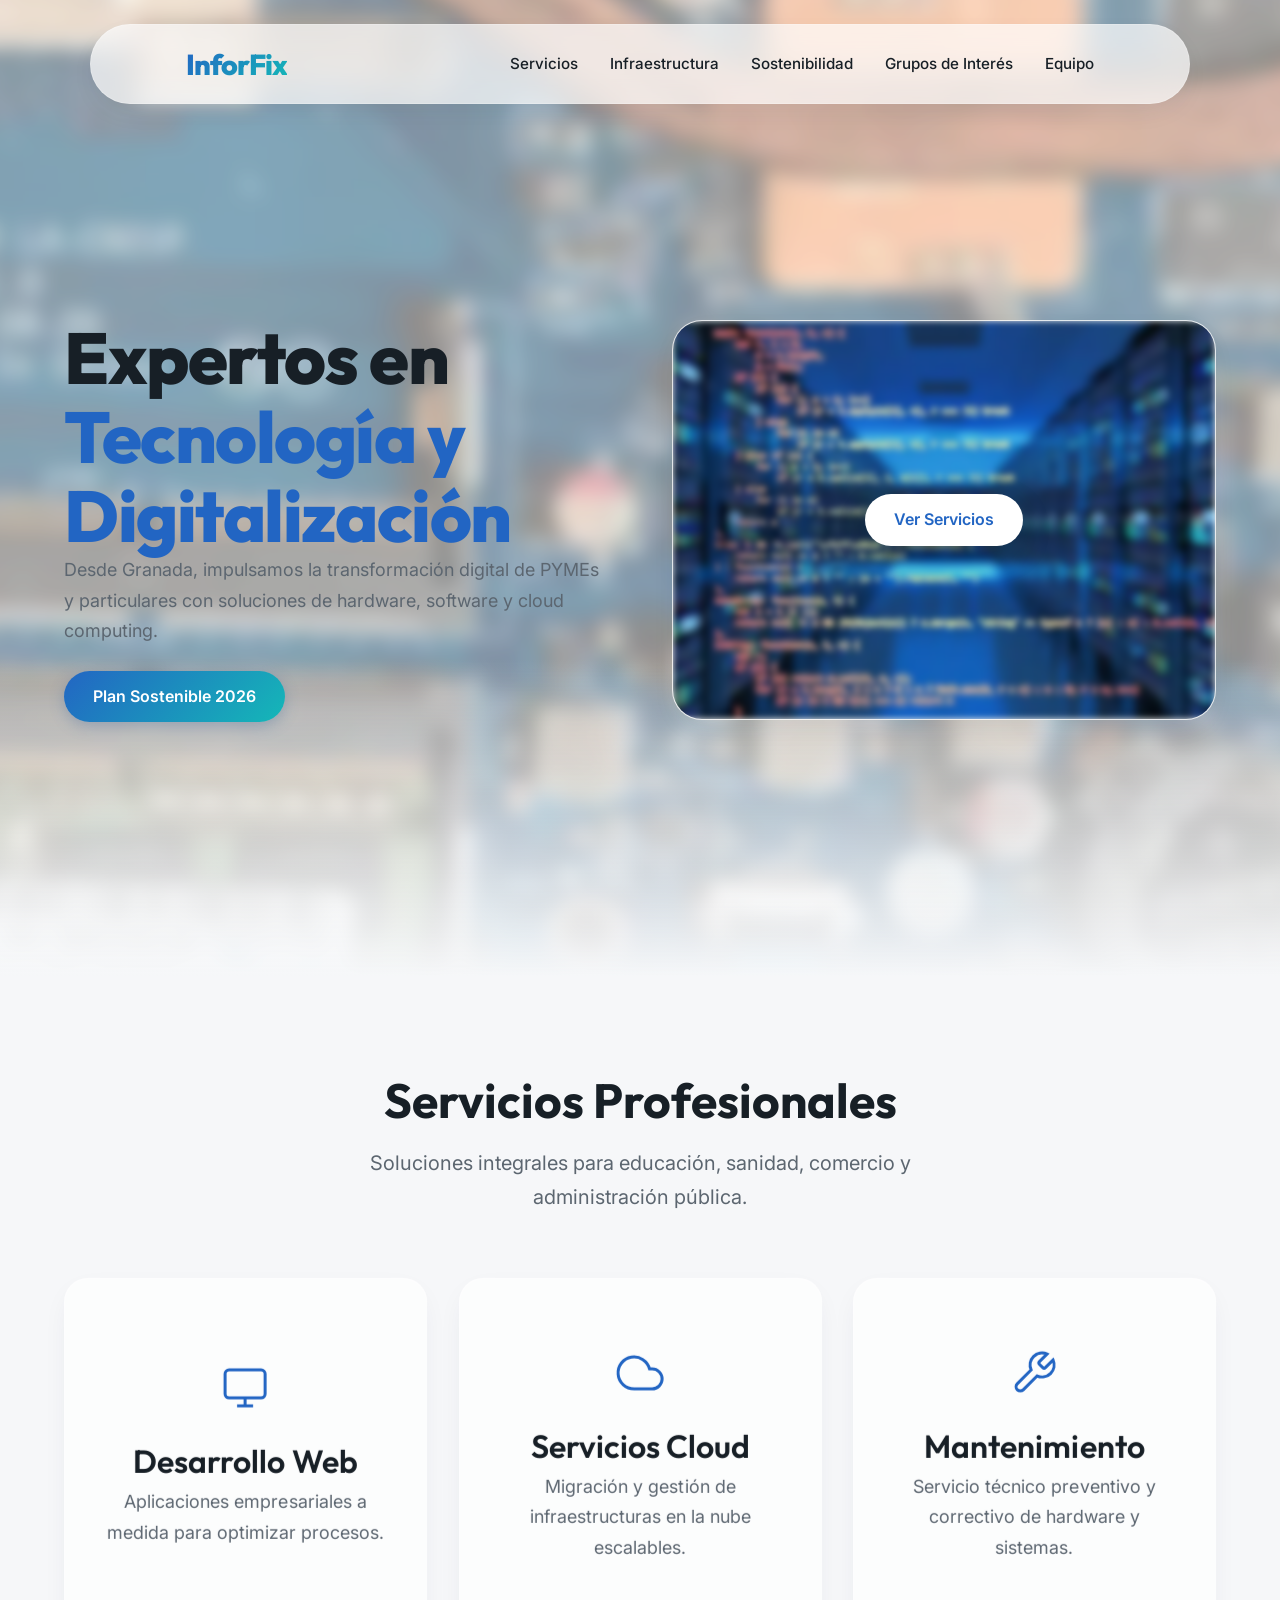
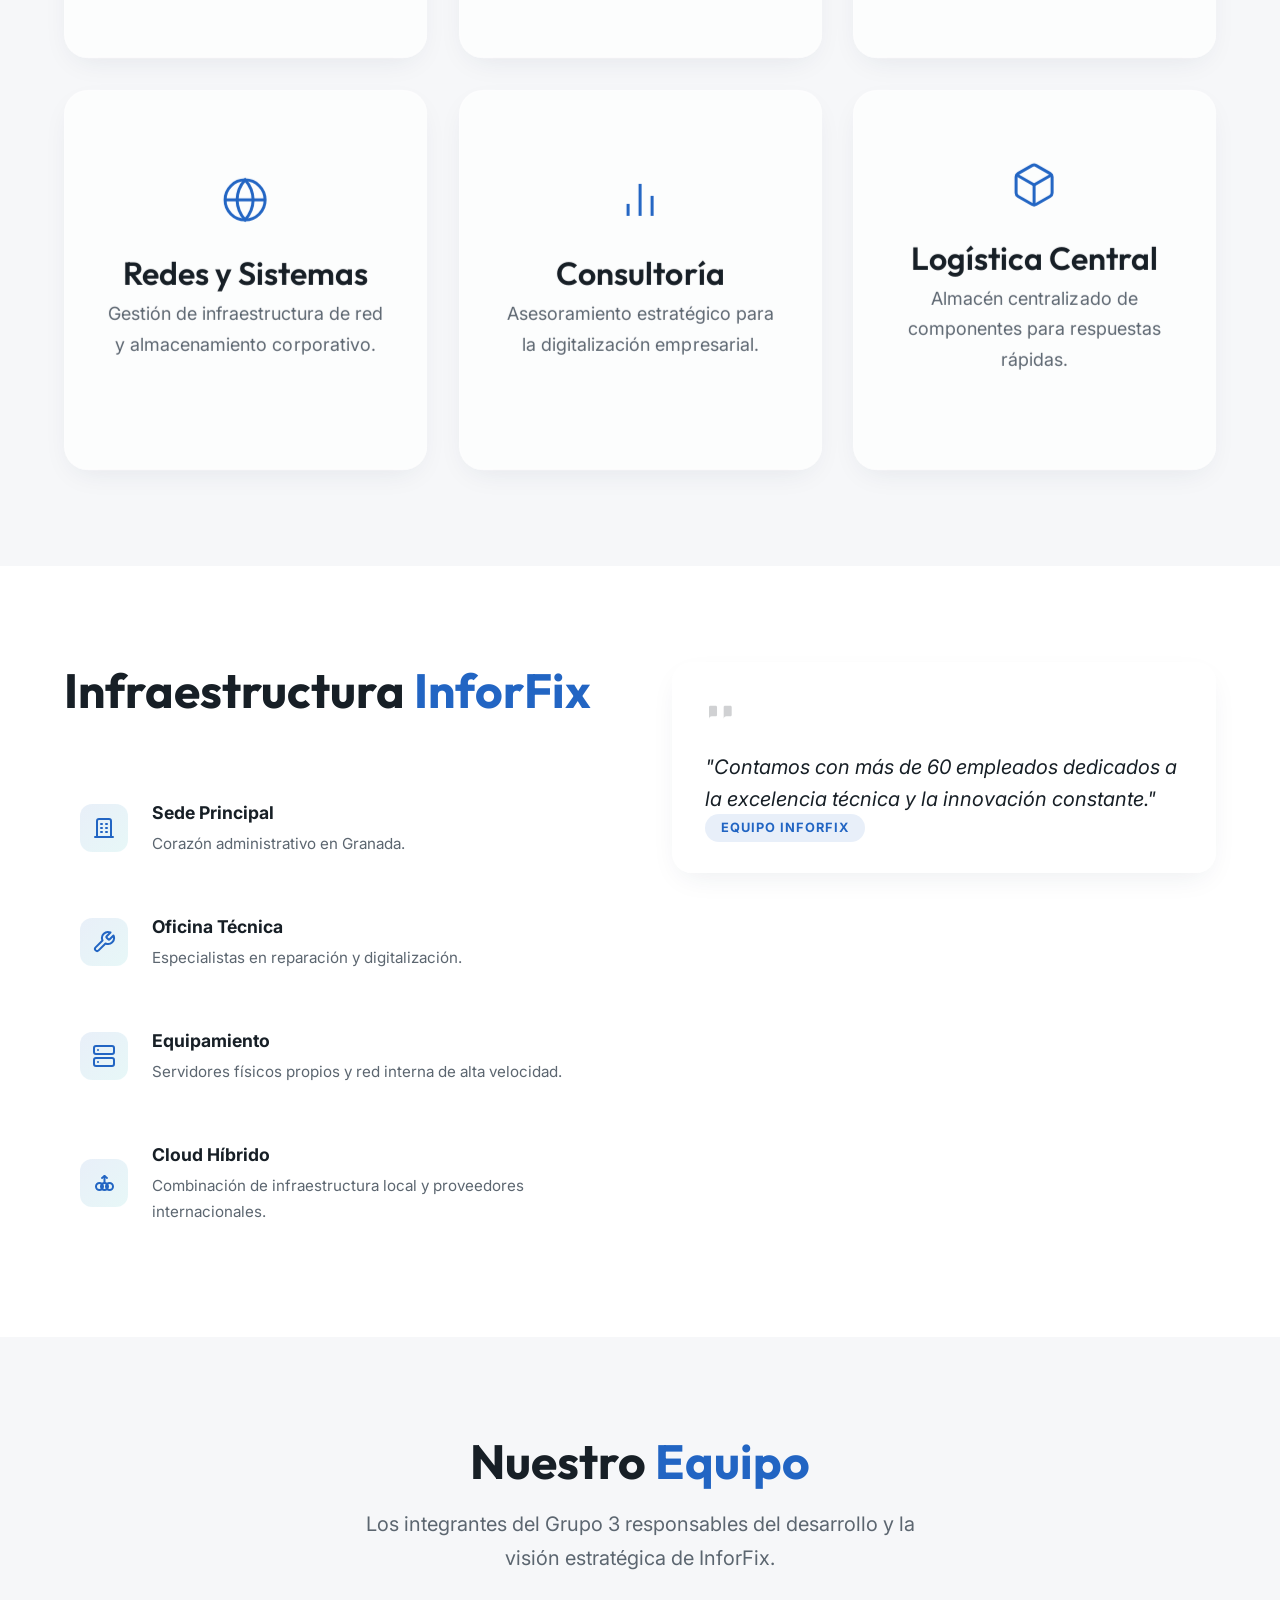
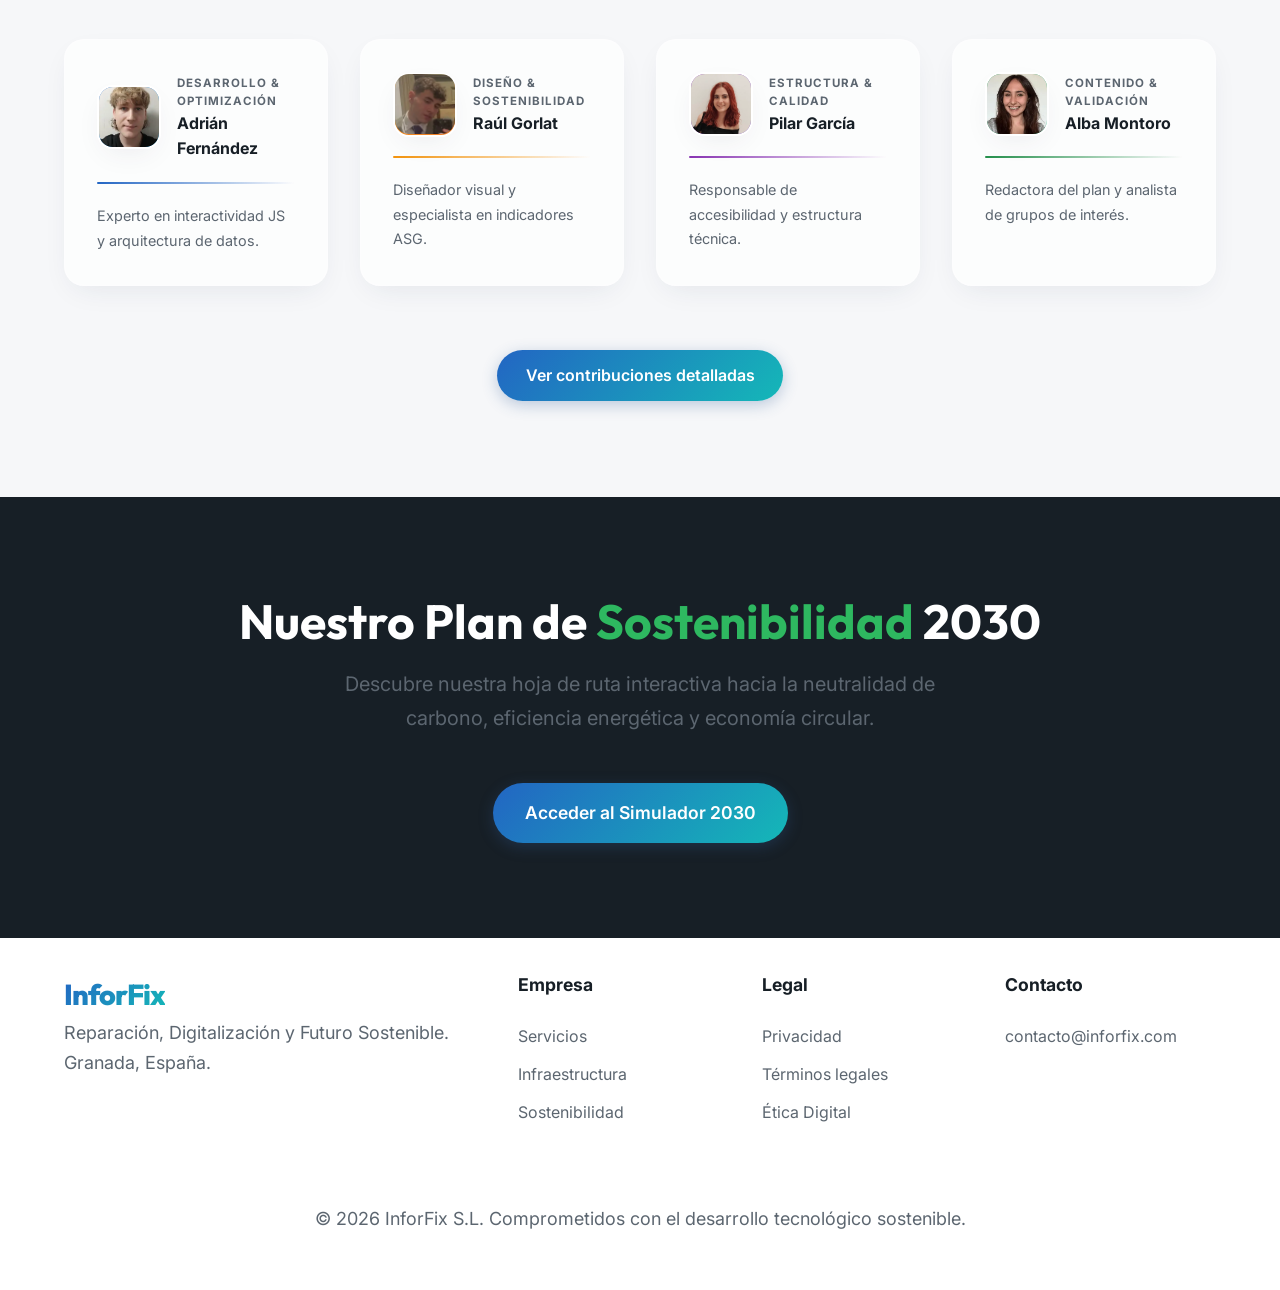
==== commit 4ddf1152: "build: reestructurar carpetas moviendo img a la raíz y eliminando assets" ====
--- a/index.html
+++ b/index.html
@@ -26,7 +26,7 @@
     <link rel="stylesheet" href="css/components.css">
 
     <!-- Icono de la pestaña del navegador -->
-    <link rel="icon" type="image/svg+xml" href="assets/img/logo.svg">
+    <link rel="icon" type="image/svg+xml" href="img/logo.svg">
 </head>
 
 <body>
@@ -54,7 +54,7 @@
     <main>
         <section id="home" class="hero section">
             <div class="hero-bg-wrapper">
-                <img src="assets/img/background_hero.webp" alt="" class="hero-bg-img">
+                <img src="img/background_hero.webp" alt="" class="hero-bg-img">
             </div>
             <div class="container hero-grid">
                 <div class="hero-content">
@@ -66,7 +66,7 @@
                     </div>
                 </div>
                 <div class="hero-visual glass">
-                    <img src="assets/img/hero_card.webp" alt="InforFix Services" class="hero-card-img">
+                    <img src="img/hero_card.webp" alt="InforFix Services" class="hero-card-img">
                     <a href="#services" class="btn btn-primary hero-center-btn">Ver Servicios</a>
                 </div>
             </div>
@@ -376,7 +376,7 @@
                     <div class="glass-box stakeholder-card">
                         <div class="stakeholder-card-header">
                             <div class="stakeholder-icon icon-blue">
-                                <img src="assets/img/perfil_adri.webp" alt="Adrián Fernández">
+                                <img src="img/perfil_adri.webp" alt="Adrián Fernández">
                             </div>
                             <div>
                                 <span class="group-tag">Desarrollo & Optimización</span>
@@ -391,7 +391,7 @@
                     <div class="glass-box stakeholder-card">
                         <div class="stakeholder-card-header">
                             <div class="stakeholder-icon icon-orange">
-                                <img src="assets/img/perfil_raul.webp" alt="Raúl Gorlat">
+                                <img src="img/perfil_raul.webp" alt="Raúl Gorlat">
                             </div>
                             <div>
                                 <span class="group-tag">Diseño & Sostenibilidad</span>
@@ -406,7 +406,7 @@
                     <div class="glass-box stakeholder-card">
                         <div class="stakeholder-card-header">
                             <div class="stakeholder-icon icon-purple">
-                                <img src="assets/img/perfil_pilar.webp" alt="Pilar García">
+                                <img src="img/perfil_pilar.webp" alt="Pilar García">
                             </div>
                             <div>
                                 <span class="group-tag">Estructura & Calidad</span>
@@ -421,7 +421,7 @@
                     <div class="glass-box stakeholder-card">
                         <div class="stakeholder-card-header">
                             <div class="stakeholder-icon icon-green">
-                                <img src="assets/img/perfil_alba.webp" alt="Alba Montoro">
+                                <img src="img/perfil_alba.webp" alt="Alba Montoro">
                             </div>
                             <div>
                                 <span class="group-tag">Contenido & Validación</span>
